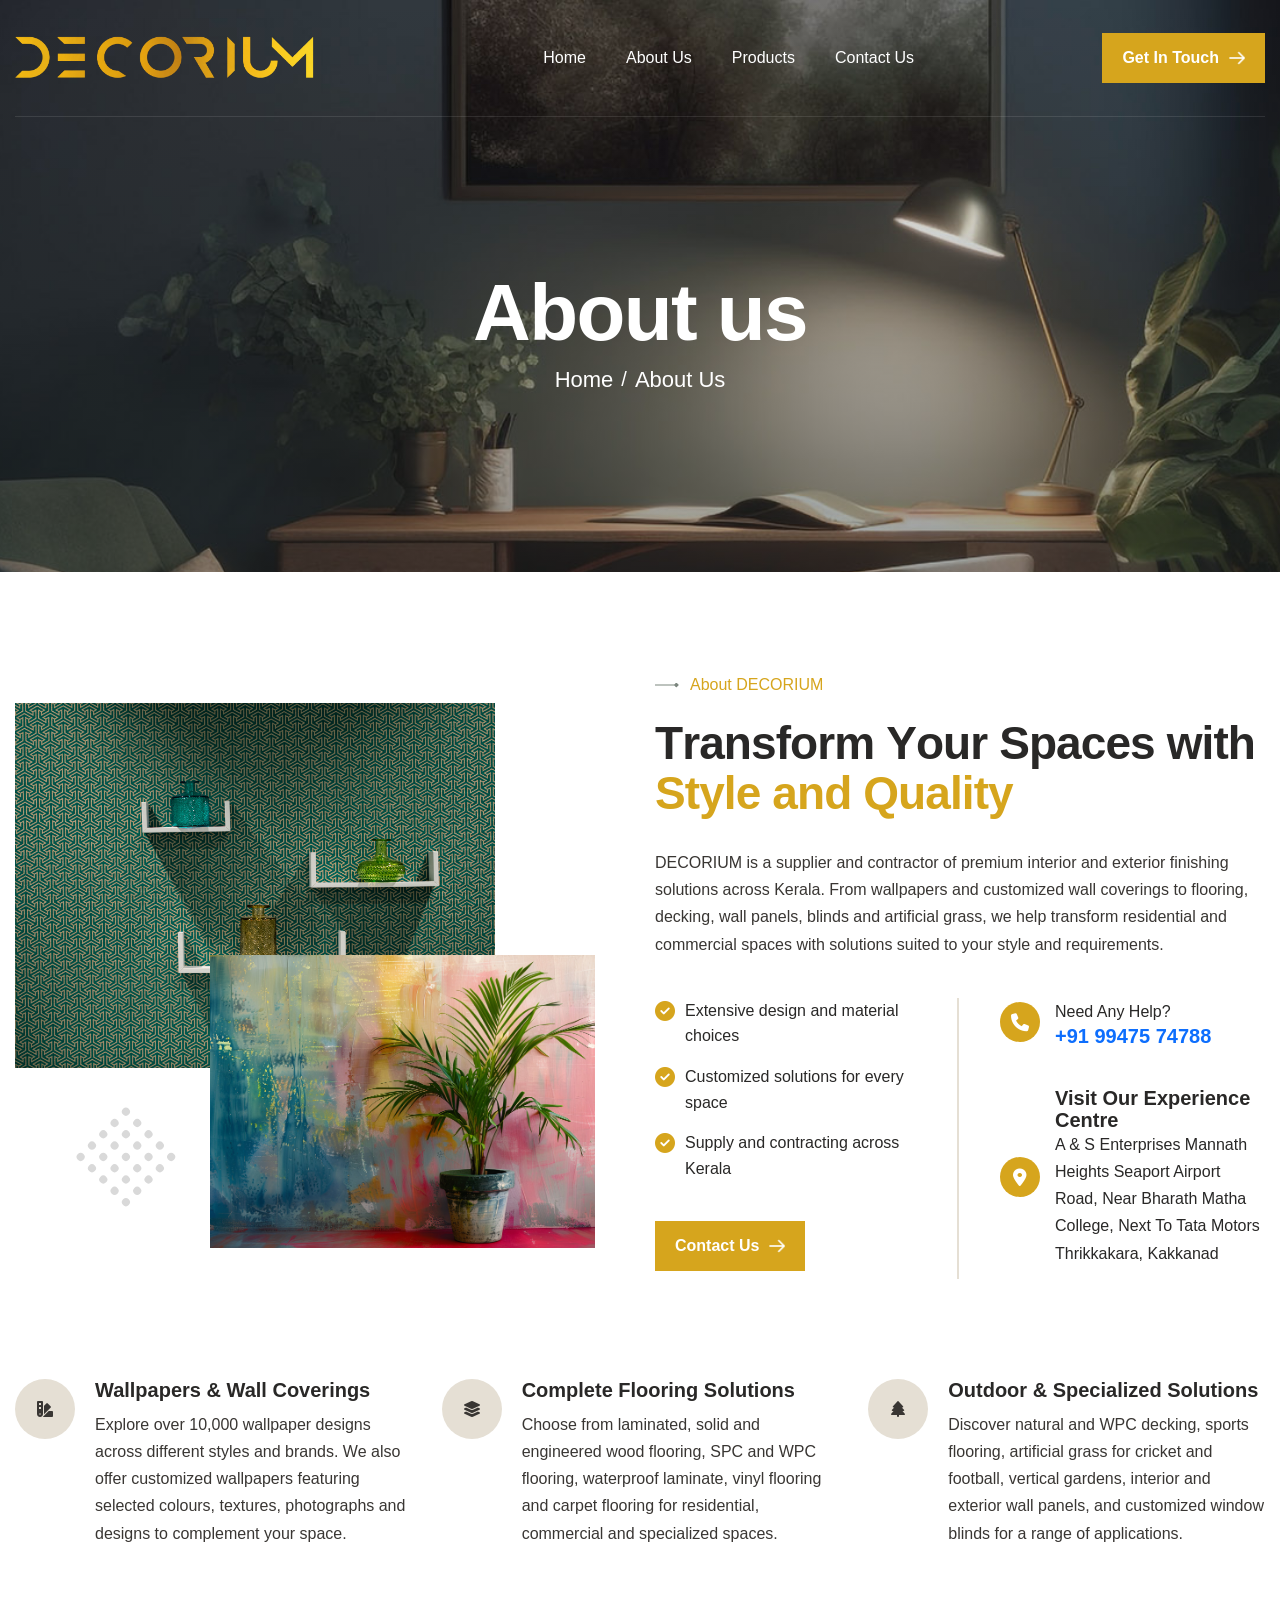
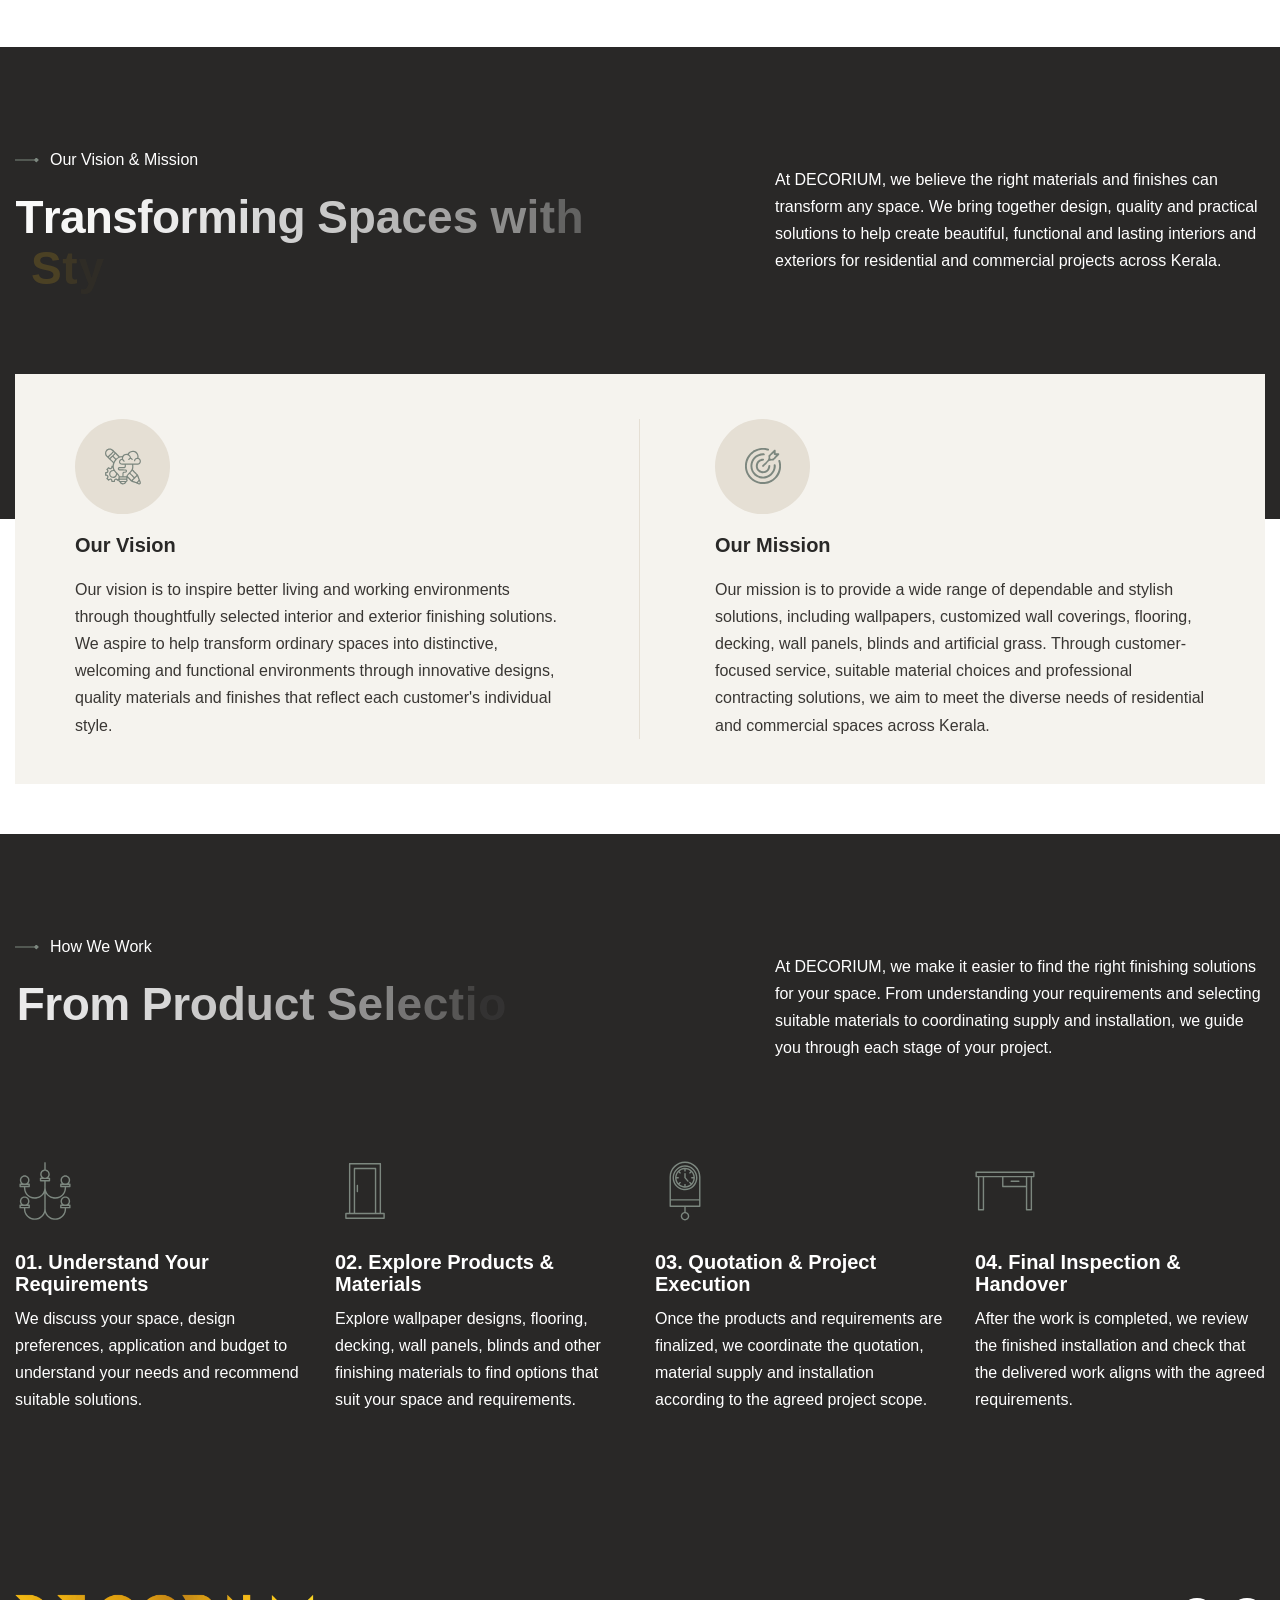
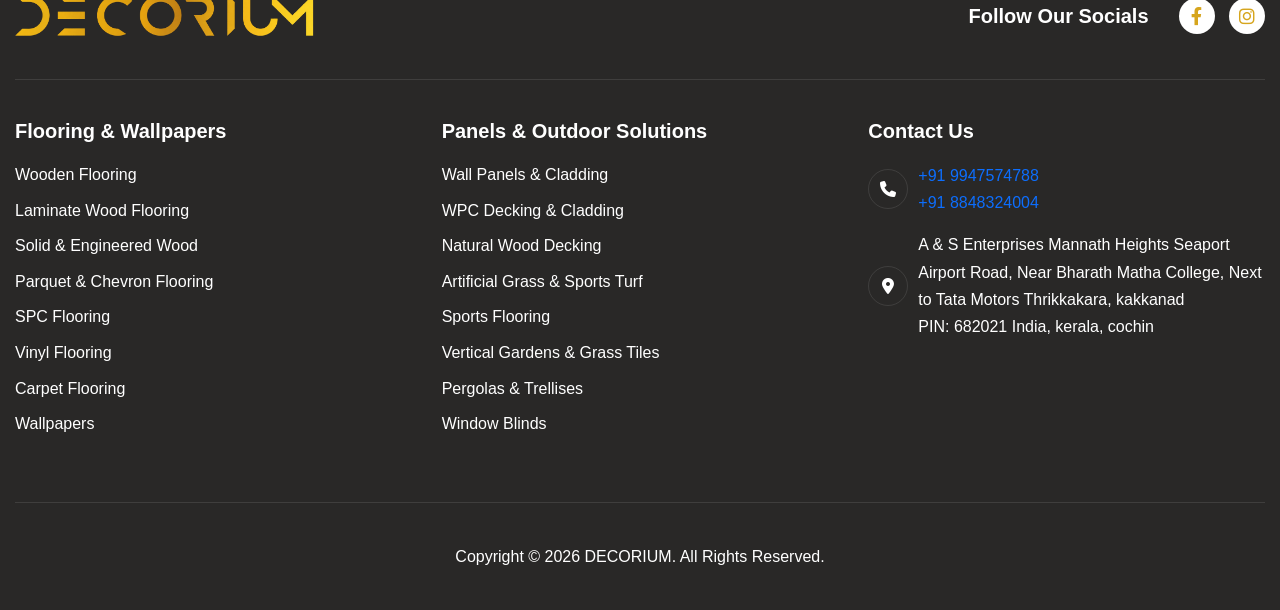
==== about.html @ 2aecc49e "first commit" ====
<!DOCTYPE html>
<html lang="zxx">
<head>
	<!-- Meta -->
	<meta charset="utf-8">
	<meta http-equiv="X-UA-Compatible" content="IE=edge">
	<meta name="viewport" content="width=device-width, initial-scale=1.0, maximum-scale=1">
	<meta name="description" content="">
	<meta name="keywords" content="">
	<meta name="author" content="Awaiken">
	<!-- Page Title -->
    <title>DECORIUM | Flooring & Wall Covering Solutions</title>
	<!-- Favicon Icon -->
	<link rel="shortcut icon" type="image/x-icon" href="images/favicon.ico">
	<!-- Google Fonts Css-->
	<link rel="preconnect" href="https://fonts.googleapis.com">
    <link rel="preconnect" href="https://fonts.gstatic.com" crossorigin>
    <link href="../../fonts.googleapis.com/css2@family=Hanken+Grotesk%253Aital,wght@0,100..900%3B1,100..900&amp;display=swap.css" rel="stylesheet">
	<!-- Bootstrap Css -->
	<link href="css/bootstrap.min.css" rel="stylesheet" media="screen">
	<!-- SlickNav Css -->
	<link href="css/slicknav.min.css" rel="stylesheet">
	<!-- Swiper Css -->
	<link rel="stylesheet" href="css/swiper-bundle.min.css">
	<!-- Font Awesome Icon Css-->
	<link href="css/all.min.css" rel="stylesheet" media="screen">
	<!-- Animated Css -->
	<link href="css/animate.css" rel="stylesheet">
    <!-- Magnific Popup Core Css File -->
	<link rel="stylesheet" href="css/magnific-popup.css">
	<!-- Mouse Cursor Css File -->
	<link rel="stylesheet" href="css/mousecursor.css">
	<!-- Main Custom Css -->
	<link href="css/custom.css" rel="stylesheet" media="screen">
</head>
<body>

    <!-- Preloader Start -->
	<div class="preloader">
		<div class="loading-container">
			<div class="loading"></div>
			<div id="loading-icon"><img src="images/logo-main.webp" style="max-width: 70px;"></div>
		</div>
	</div>
	<!-- Preloader End -->

    <!-- Header Start -->
	<header class="main-header">
		<div class="header-sticky">
			<nav class="container">
				<div class="navbar navbar-expand-lg">
					<!-- Logo Start -->
					<a class="navbar-brand" href="index.html">
						<img src="images/logo-main.webp" alt="Logo" class="logo-main">
					</a>
					<!-- Logo End -->

					<!-- Main Menu Start -->
					<div class="collapse navbar-collapse main-menu">
                        <div class="nav-menu-wrapper">
                            <ul class="navbar-nav mr-auto" id="menu">
                                <li class="nav-item"><a class="nav-link" href="index.html">Home</a></li>                                
                                <li class="nav-item"><a class="nav-link" href="about.html">About Us</a></li>
                                <li class="nav-item"><a class="nav-link" href="products.html">Products</a></li>
                                <li class="nav-item"><a class="nav-link" href="contact.html">Contact Us</a></li>                             
                            </ul>
                        </div>
                        <!-- Header Btn Start -->
                        <div class="header-btn d-inline-flex">
                            <a href="contact.html" class="btn-default">get in touch</a>
                        </div>
                        <!-- Header Btn End -->
					</div>
					<!-- Main Menu End -->
					<div class="navbar-toggle"></div>
				</div>
			</nav>
			<div class="responsive-menu"></div>
		</div>
	</header>
	<!-- Header End -->

    <!-- Page Header Start -->
	<div class="page-header parallaxie">
		<div class="container">
			<div class="row">
				<div class="col-lg-12">
					<!-- Page Header Box Start -->
					<div class="page-header-box">
						<h1 class="text-anime-style-2" data-cursor="-opaque">About us</h1>
						<nav class="wow fadeInUp">
							<ol class="breadcrumb">
								<li class="breadcrumb-item"><a href="index.html">home</a></li>
								<li class="breadcrumb-item active" aria-current="page">about us</li>
							</ol>
						</nav>
					</div>
					<!-- Page Header Box End -->
				</div>
			</div>
		</div>
	</div>
	<!-- Page Header End -->
 
    <!-- About Us Section Start -->
    <div class="about-us page-about-us">
        <div class="container">
            <div class="row align-items-center">

                <div class="col-lg-6">
                    <!-- About Us Images Start -->
                    <div class="about-us-images">

                        <!-- About Image 1 Start -->
                        <div class="about-img-1">
                            <figure class="image-anime reveal">
                                <img src="images/about/2187.jpg"
                                    alt="DECORIUM interior design and wall covering solutions">
                            </figure>
                        </div>
                        <!-- About Image 1 End -->

                        <!-- About Image 2 Start -->
                        <div class="about-img-2">
                            <figure class="image-anime reveal">
                                <img src="images/about/2151486477.jpg"
                                    alt="DECORIUM flooring and interior finishing solutions">
                            </figure>
                        </div>
                        <!-- About Image 2 End -->

                    </div>
                    <!-- About Us Images End -->
                </div>

                <div class="col-lg-6">
                    <!-- About Us Content Start -->
                    <div class="about-us-content">

                        <!-- Section Title Start -->
                        <div class="section-title">
                            <h3 class="wow fadeInUp">About DECORIUM</h3>

                            <h2 class="text-anime-style-2"
                                data-cursor="-opaque">
                                Transform Your Spaces with
                                <span>Style and Quality</span>
                            </h2>

                            <p class="wow fadeInUp" data-wow-delay="0.2s">
                                DECORIUM is a supplier and contractor of premium
                                interior and exterior finishing solutions across
                                Kerala. From wallpapers and customized wall
                                coverings to flooring, decking, wall panels,
                                blinds and artificial grass, we help transform
                                residential and commercial spaces with solutions
                                suited to your style and requirements.
                            </p>
                        </div>
                        <!-- Section Title End -->

                        <!-- About Us Content Body Start -->
                        <div class="about-us-content-body">

                            <!-- About Content Info Start -->
                            <div class="about-us-content-info">

                                <!-- About Us Content List Start -->
                                <div class="about-us-content-list wow fadeInUp"
                                    data-wow-delay="0.4s">
                                    <ul>
                                        <li>Extensive design and material choices</li>
                                        <li>Customized solutions for every space</li>
                                        <li>Supply and contracting across Kerala</li>
                                    </ul>
                                </div>
                                <!-- About Us Content List End -->

                                <!-- About Us Content Button Start -->
                                <div class="about-us-content-btn wow fadeInUp"
                                    data-wow-delay="0.6s">
                                    <a href="contact.html" class="btn-default">
                                        Contact Us
                                    </a>
                                </div>
                                <!-- About Us Content Button End -->

                            </div>
                            <!-- About Content Info End -->

                            <!-- About Us Contact List Start -->
                            <div class="about-us-contact-list">

                                <!-- Phone Contact Item Start -->
                                <div class="about-contact-item wow fadeInUp"
                                    data-wow-delay="0.4s">
                                    <div class="icon-box">
                                        <i class="fa-solid fa-phone"
                                        aria-hidden="true"></i>
                                    </div>

                                    <div class="about-contact-content">
                                        <p>Need any help?</p>
                                        <h3>
                                            <a href="tel:+919947574788">
                                                +91 99475 74788
                                            </a>
                                        </h3>
                                    </div>
                                </div>
                                <!-- Phone Contact Item End -->

                                <!-- Location Contact Item Start -->
                                <div class="about-contact-item wow fadeInUp"
                                    data-wow-delay="0.6s">
                                    <div class="icon-box">
                                        <i class="fa-solid fa-location-dot"
                                        aria-hidden="true"></i>
                                    </div>

                                    <div class="about-contact-content">
                                        <h3>Visit Our Experience Centre</h3>
                                        <p>
                                            A & S Enterprises
                                            Mannath Heights Seaport Airport Road,
                                            Near Bharath Matha College,
                                            Next to Tata Motors Thrikkakara,
                                            kakkanad
                                        </p>
                                    </div>
                                </div>
                                <!-- Location Contact Item End -->

                            </div>
                            <!-- About Us Contact List End -->

                        </div>
                        <!-- About Us Content Body End -->

                    </div>
                    <!-- About Us Content End -->
                </div>

                <div class="col-lg-12">
                    <!-- About Facility List Start -->
                    <div class="about-facility-list">

                        <!-- Wallpapers Facility Item Start -->
                        <div class="about-facility-item wow fadeInUp">
                            <div class="icon-box">
                                <i class="fa-solid fa-swatchbook"
                                aria-hidden="true"></i>
                            </div>

                            <div class="about-facility-content">
                                <h3>Wallpapers &amp; Wall Coverings</h3>
                                <p>
                                    Explore over 10,000 wallpaper designs across
                                    different styles and brands. We also offer
                                    customized wallpapers featuring selected
                                    colours, textures, photographs and designs
                                    to complement your space.
                                </p>
                            </div>
                        </div>
                        <!-- Wallpapers Facility Item End -->

                        <!-- Flooring Facility Item Start -->
                        <div class="about-facility-item wow fadeInUp"
                            data-wow-delay="0.2s">
                            <div class="icon-box">
                                <i class="fa-solid fa-layer-group"
                                aria-hidden="true"></i>
                            </div>

                            <div class="about-facility-content">
                                <h3>Complete Flooring Solutions</h3>
                                <p>
                                    Choose from laminated, solid and engineered
                                    wood flooring, SPC and WPC flooring,
                                    waterproof laminate, vinyl flooring and
                                    carpet flooring for residential, commercial
                                    and specialized spaces.
                                </p>
                            </div>
                        </div>
                        <!-- Flooring Facility Item End -->

                        <!-- Outdoor & Specialized Facility Item Start -->
                        <div class="about-facility-item wow fadeInUp"
                            data-wow-delay="0.4s">
                            <div class="icon-box">
                                <i class="fa-solid fa-tree"
                                aria-hidden="true"></i>
                            </div>

                            <div class="about-facility-content">
                                <h3>Outdoor &amp; Specialized Solutions</h3>
                                <p>
                                    Discover natural and WPC decking, sports
                                    flooring, artificial grass for cricket and
                                    football, vertical gardens, interior and
                                    exterior wall panels, and customized window
                                    blinds for a range of applications.
                                </p>
                            </div>
                        </div>
                        <!-- Outdoor & Specialized Facility Item End -->

                    </div>
                    <!-- About Facility List End -->
                </div>

            </div>
        </div>
    </div>
    <!-- About Us Section End -->

    <!-- Vision Mission Start -->
    <div class="vision-mission">
        <div class="container">

            <div class="row section-row align-items-center">
                <div class="col-lg-6">
                    <!-- Section Title Start -->
                    <div class="section-title dark-section">
                        <h3 class="wow fadeInUp">Our Vision &amp; Mission</h3>
                        <h2 class="text-anime-style-2" data-cursor="-opaque">
                            Transforming Spaces with
                            <span>Style and Quality</span>
                        </h2>
                    </div>
                    <!-- Section Title End -->
                </div>

                <div class="col-lg-6">
                    <!-- Section Title Content Start -->
                    <div class="section-title-content dark-section">
                        <p class="wow fadeInUp" data-wow-delay="0.2s">
                            At DECORIUM, we believe the right materials and
                            finishes can transform any space. We bring together
                            design, quality and practical solutions to help
                            create beautiful, functional and lasting interiors
                            and exteriors for residential and commercial projects
                            across Kerala.
                        </p>
                    </div>
                    <!-- Section Title Content End -->
                </div>
            </div>

            <div class="row">
                <div class="col-lg-12">
                    <!-- Vision Mission Box Start -->
                    <div class="vision-mission-box">

                        <!-- Vision Mission Item Start -->
                        <div class="vision-mission-item wow fadeInUp">
                            <div class="icon-box">
                                <img src="images/icon-our-vision.svg"
                                    alt="Our vision">
                            </div>

                            <div class="vision-mission-content">
                                <h3>Our Vision</h3>
                                <p>
                                    Our vision is to inspire better living and
                                    working environments through thoughtfully
                                    selected interior and exterior finishing
                                    solutions. We aspire to help transform
                                    ordinary spaces into distinctive, welcoming
                                    and functional environments through
                                    innovative designs, quality materials and
                                    finishes that reflect each customer's
                                    individual style.
                                </p>
                            </div>
                        </div>
                        <!-- Vision Mission Item End -->

                        <!-- Vision Mission Item Start -->
                        <div class="vision-mission-item wow fadeInUp"
                            data-wow-delay="0.2s">
                            <div class="icon-box">
                                <img src="images/icon-our-mission.svg"
                                    alt="Our mission">
                            </div>

                            <div class="vision-mission-content">
                                <h3>Our Mission</h3>
                                <p>
                                    Our mission is to provide a wide range of
                                    dependable and stylish solutions, including
                                    wallpapers, customized wall coverings,
                                    flooring, decking, wall panels, blinds and
                                    artificial grass. Through customer-focused
                                    service, suitable material choices and
                                    professional contracting solutions, we aim
                                    to meet the diverse needs of residential
                                    and commercial spaces across Kerala.
                                </p>
                            </div>
                        </div>
                        <!-- Vision Mission Item End -->

                    </div>
                    <!-- Vision Mission Box End -->
                </div>
            </div>

        </div>
    </div>
    <!-- Vision Mission End -->

    
    <!-- How We Work Start -->
    <div class="how-we-work">
        <div class="container">

            <div class="row section-row align-items-center">
                <div class="col-lg-6">
                    <!-- Section Title Start -->
                    <div class="section-title dark-section">
                        <h3 class="wow fadeInUp">How We Work</h3>
                        <h2 class="text-anime-style-2" data-cursor="-opaque">
                            From Product Selection to
                            <span>Project Completion</span>
                        </h2>
                    </div>
                    <!-- Section Title End -->
                </div>

                <div class="col-lg-6">
                    <!-- Section Title Content Start -->
                    <div class="section-title-content dark-section">
                        <p class="wow fadeInUp" data-wow-delay="0.2s">
                            At DECORIUM, we make it easier to find the right
                            finishing solutions for your space. From understanding
                            your requirements and selecting suitable materials
                            to coordinating supply and installation, we guide you
                            through each stage of your project.
                        </p>
                    </div>
                    <!-- Section Title Content End -->
                </div>
            </div>

            <div class="row">
                <div class="col-lg-12">

                    <!-- How We Work List Start -->
                    <div class="how-we-work-list">

                        <!-- How We Item Start -->
                        <div class="how-we-work-item wow fadeInUp">
                            <div class="icon-box">
                                <img src="images/icon-how-we-work-1.svg"
                                    alt="Customer consultation">
                            </div>

                            <div class="how-we-work-content">
                                <h3>01. Understand Your Requirements</h3>
                                <p>
                                    We discuss your space, design preferences,
                                    application and budget to understand your
                                    needs and recommend suitable solutions.
                                </p>
                            </div>
                        </div>
                        <!-- How We Item End -->

                        <!-- How We Item Start -->
                        <div class="how-we-work-item wow fadeInUp"
                            data-wow-delay="0.2s">
                            <div class="icon-box">
                                <img src="images/icon-how-we-work-2.svg"
                                    alt="Product and material selection">
                            </div>

                            <div class="how-we-work-content">
                                <h3>02. Explore Products &amp; Materials</h3>
                                <p>
                                    Explore wallpaper designs, flooring,
                                    decking, wall panels, blinds and other
                                    finishing materials to find options that
                                    suit your space and requirements.
                                </p>
                            </div>
                        </div>
                        <!-- How We Item End -->

                        <!-- How We Item Start -->
                        <div class="how-we-work-item wow fadeInUp"
                            data-wow-delay="0.4s">
                            <div class="icon-box">
                                <img src="images/icon-how-we-work-3.svg"
                                    alt="Project planning and execution">
                            </div>

                            <div class="how-we-work-content">
                                <h3>03. Quotation &amp; Project Execution</h3>
                                <p>
                                    Once the products and requirements are
                                    finalized, we coordinate the quotation,
                                    material supply and installation according
                                    to the agreed project scope.
                                </p>
                            </div>
                        </div>
                        <!-- How We Item End -->

                        <!-- How We Item Start -->
                        <div class="how-we-work-item wow fadeInUp"
                            data-wow-delay="0.6s">
                            <div class="icon-box">
                                <img src="images/icon-how-we-work-4.svg"
                                    alt="Final project inspection">
                            </div>

                            <div class="how-we-work-content">
                                <h3>04. Final Inspection &amp; Handover</h3>
                                <p>
                                    After the work is completed, we review the
                                    finished installation and check that the
                                    delivered work aligns with the agreed
                                    requirements.
                                </p>
                            </div>
                        </div>
                        <!-- How We Item End -->

                    </div>
                    <!-- How We Work List End -->

                </div>
            </div>
        </div>
    </div>
    <!-- How We Work End -->

    <!-- Footer Start -->
    <footer class="main-footer">
        <div class="container">
            <div class="row">

                <div class="col-lg-12">
                    <!-- Footer Header Start -->
                    <div class="footer-header">
                        <div class="row align-items-center">

                            <div class="col-md-6">
                                <!-- Footer Logo Start -->
                                <div class="footer-logo">
                                    <img src="images/logo-main.webp"
                                        alt="DECORIUM - Color Your Life" class="logo-main">
                                </div>
                                <!-- Footer Logo End -->
                            </div>

                            <div class="col-md-6">
                                <!-- Footer Social Link Start -->
                                <div class="footer-social-links">
                                    <div class="footer-social-link-title">
                                        <h3>Follow Our Socials</h3>
                                    </div>

                                    <ul>
                                        <li>
                                            <a href="#"
                                            aria-label="Facebook">
                                                <i class="fa-brands fa-facebook-f"></i>
                                            </a>
                                        </li>
                                        <li>
                                            <a href="#"
                                            aria-label="Instagram">
                                                <i class="fa-brands fa-instagram"></i>
                                            </a>
                                        </li>
                                    </ul>
                                </div>
                                <!-- Footer Social Link End -->
                            </div>

                        </div>
                    </div>
                    <!-- Footer Header End -->
                </div>

                <!-- Footer Product Categories Start -->
                <div class="col-lg-4 col-md-6">
                    <div class="footer-links">
                        <h3>Flooring &amp; Wallpapers</h3>

                        <ul>
                            <li>
                                <a href="products.html">
                                    Wooden Flooring
                                </a>
                            </li>
                            <li>
                                <a href="products.html">
                                    Laminate Wood Flooring
                                </a>
                            </li>
                            <li>
                                <a href="products.html">
                                    Solid &amp; Engineered Wood
                                </a>
                            </li>
                            <li>
                                <a href="products.html">
                                    Parquet &amp; Chevron Flooring
                                </a>
                            </li>
                            <li>
                                <a href="products.html">
                                    SPC Flooring
                                </a>
                            </li>
                            <li>
                                <a href="products.html">
                                    Vinyl Flooring
                                </a>
                            </li>
                            <li>
                                <a href="products.html">
                                    Carpet Flooring
                                </a>
                            </li>
                            <li>
                                <a href="products.html">
                                    Wallpapers
                                </a>
                            </li>
                        </ul>
                    </div>
                </div>
                <!-- Footer Product Categories End -->

                <!-- Footer Outdoor Products Start -->
                <div class="col-lg-4 col-md-6">
                    <div class="footer-links">
                        <h3>Panels &amp; Outdoor Solutions</h3>

                        <ul>
                            <li>
                                <a href="products.html">
                                    Wall Panels &amp; Cladding
                                </a>
                            </li>
                            <li>
                                <a href="products.html">
                                    WPC Decking &amp; Cladding
                                </a>
                            </li>
                            <li>
                                <a href="products.html">
                                    Natural Wood Decking
                                </a>
                            </li>
                            <li>
                                <a href="products.html">
                                    Artificial Grass &amp; Sports Turf
                                </a>
                            </li>
                            <li>
                                <a href="products.html">
                                    Sports Flooring
                                </a>
                            </li>
                            <li>
                                <a href="products.html">
                                    Vertical Gardens &amp; Grass Tiles
                                </a>
                            </li>
                            <li>
                                <a href="products.html">
                                    Pergolas &amp; Trellises
                                </a>
                            </li>
                            <li>
                                <a href="products.html">
                                    Window Blinds
                                </a>
                            </li>
                        </ul>
                    </div>
                </div>
                <!-- Footer Outdoor Products End -->

                <!-- Footer Contact Box Start -->
                <div class="col-lg-4 col-md-6">
                    <div class="footer-contact-box footer-links">
                        <h3>Contact Us</h3>

                        <!-- Footer Contact Item Start -->
                        <div class="footer-contact-item">
                            <div class="icon-box">
                                <i class="fa-solid fa-phone"
                                aria-hidden="true"></i>
                            </div>

                            <div class="footer-contact-content">
                                <p>
                                    <a href="tel:+919947574788">
                                        +91 9947574788
                                    </a><br>
                                    <a href="tel:+918848324004">
                                        +91 8848324004
                                    </a>
                                </p>
                            </div>
                        </div>
                        <!-- Footer Contact Item End -->

                        <!-- Footer Contact Item Start -->
                        <div class="footer-contact-item">
                            <div class="icon-box">
                                <i class="fa-solid fa-location-dot"
                                aria-hidden="true"></i>
                            </div>

                            <div class="footer-contact-content">
                                <p>
                                    A & S Enterprises
                                    Mannath Heights Seaport Airport Road,
                                    Near Bharath Matha College,
                                    Next to Tata Motors Thrikkakara,
                                    kakkanad <br> PIN: 682021
                                    India, kerala, cochin
                                </p>
                            </div>
                        </div>
                        <!-- Footer Contact Item End -->

                        <!-- Footer Contact Item Start -->
                        <!-- <div class="footer-contact-item">
                            <div class="icon-box">
                                <i class="fa-solid fa-map"
                                aria-hidden="true"></i>
                            </div>

                            <div class="footer-contact-content">
                                <p>Supplier &amp; Contractor Across Kerala</p>
                            </div>
                        </div> -->
                        <!-- Footer Contact Item End -->

                    </div>
                </div>
                <!-- Footer Contact Box End -->

            </div>

            <!-- Footer Copyright Section Start -->
            <div class="footer-copyright">
                <div class="row">
                    <div class="col-md-12">
                        <div class="footer-copyright-text">
                            <p>
                                Copyright &copy; 2026 DECORIUM.
                                All Rights Reserved.
                            </p>
                        </div>
                    </div>
                </div>
            </div>
            <!-- Footer Copyright Section End -->

        </div>
    </footer>
    <!-- Footer End -->

    <!-- Jquery Library File -->
    <script src="js/jquery-3.7.1.min.js"></script>
    <!-- Bootstrap js file -->
    <script src="js/bootstrap.min.js"></script>
    <!-- Validator js file -->
    <script src="js/validator.min.js"></script>
    <!-- SlickNav js file -->
    <script src="js/jquery.slicknav.js"></script>
    <!-- Swiper js file -->
    <script src="js/swiper-bundle.min.js"></script>
    <!-- Counter js file -->
    <script src="js/jquery.waypoints.min.js"></script>
    <script src="js/jquery.counterup.min.js"></script>
    <!-- Isotop js file -->
	<script src="js/isotope.min.js"></script>
    <!-- Magnific js file -->
    <script src="js/jquery.magnific-popup.min.js"></script>
    <!-- SmoothScroll -->
    <script src="js/SmoothScroll.js"></script>
    <!-- Parallax js -->
    <script src="js/parallaxie.js"></script>
    <!-- MagicCursor js file -->
    <script src="js/gsap.min.js"></script>
    <script src="js/magiccursor.js"></script>
    <!-- Text Effect js file -->
    <script src="js/SplitText.js"></script>
    <script src="js/ScrollTrigger.min.js"></script>
    <!-- YTPlayer js File -->
    <script src="js/jquery.mb.YTPlayer.min.js"></script>
    <!-- Wow js file -->
    <script src="js/wow.min.js"></script>
    <!-- Main Custom js file -->
    <script src="js/function.js"></script>
	<script src="../../demo.awaikenthemes.com/assets/js/theme-panel-dynamic.js"></script>
</body>
</html>
---- css/mousecursor.css ----
/*! normalize.css v7.0.0 | MIT License | github.com/necolas/normalize.css */
.cb-cursor {
	position: fixed;
	top: 0;
	left: 0;
	z-index: 150;
	contain: layout style size;
	pointer-events: none;
	will-change: transform;
	-webkit-transition: opacity 0.3s, color 0.4s;
	-o-transition: opacity 0.3s, color 0.4s;
	-moz-transition: opacity 0.3s, color 0.4s;
	transition: opacity 0.3s, color 0.4s;
}

.cb-cursor:before {
	content: "";
	position: absolute;
	top: -24px;
	left: -24px;
	display: block;
	width: 48px;
	height: 48px;
	-webkit-transform: scale(0);
	-moz-transform: scale(0);
	-ms-transform: scale(0);
	-o-transform: scale(0);
	transform: scale(0);
	-webkit-border-radius: 50%;
	-moz-border-radius: 50%;
	border-radius: 50%;
	-webkit-transition: opacity 0.1s, -webkit-transform 0.3s ease-in-out;
	transition: opacity 0.1s, -webkit-transform 0.3s ease-in-out;
	-o-transition: opacity 0.1s, -o-transform 0.3s ease-in-out;
	-moz-transition: transform 0.3s ease-in-out, opacity 0.1s, -moz-transform 0.3s ease-in-out;
	transition: transform 0.3s ease-in-out, opacity 0.1s;
	transition: transform 0.3s ease-in-out, opacity 0.1s, -webkit-transform 0.3s ease-in-out, -moz-transform 0.3s ease-in-out, -o-transform 0.3s ease-in-out;
}

.cb-cursor-text {
	position: absolute;
	top: -18px;
	left: -18px;
	width: 36px;
	height: 36px;
	display: -webkit-box;
	display: -webkit-flex;
	display: -moz-box;
	display: -ms-flexbox;
	display: flex;
	-webkit-box-align: center;
	-webkit-align-items: center;
	-moz-box-align: center;
	-ms-flex-align: center;
	align-items: center;
	-webkit-box-pack: center;
	-webkit-justify-content: center;
	-moz-box-pack: center;
	-ms-flex-pack: center;
	justify-content: center;
	-webkit-transform: scale(0) rotate(10deg);
	-moz-transform: scale(0) rotate(10deg);
	-ms-transform: scale(0) rotate(10deg);
	-o-transform: scale(0) rotate(10deg);
	transform: scale(0) rotate(10deg);
	opacity: 0;
	color: white;
	font-size: 16px;
	line-height: 20px;
	text-align: center;
	letter-spacing: -0.01em;
	-webkit-transition: opacity 0.4s, -webkit-transform 0.3s;
	transition: opacity 0.4s, -webkit-transform 0.3s;
	-o-transition: opacity 0.4s, -o-transform 0.3s;
	-moz-transition: opacity 0.4s, transform 0.3s, -moz-transform 0.3s;
	transition: opacity 0.4s, transform 0.3s;
	transition: opacity 0.4s, transform 0.3s, -webkit-transform 0.3s, -moz-transform 0.3s, -o-transform 0.3s;
}

@supports (mix-blend-mode: exclusion) {
	.cb-cursor.-exclusion, .cb-cursor.-opaque {
		mix-blend-mode: exclusion;
	}
}

@supports (mix-blend-mode: exclusion) {
	.cb-cursor.-exclusion:before, .cb-cursor.-opaque:before {
		background: white;
	}
}

.cb-cursor.-normal, .cb-cursor.-text {
	mix-blend-mode: normal;
}

.cb-cursor.-normal:before, .cb-cursor.-text:before {
	background: currentColor;
}

.cb-cursor.-inverse {
	color: white;
}

.cb-cursor.-visible:before {
	-webkit-transform: scale(0.2);
	-moz-transform: scale(0.2);
	-ms-transform: scale(0.2);
	-o-transform: scale(0.2);
	transform: scale(0.2);
}

.cb-cursor.-visible.-active:before {
	-webkit-transform: scale(0.23);
	-moz-transform: scale(0.23);
	-ms-transform: scale(0.23);
	-o-transform: scale(0.23);
	transform: scale(0.23);
	-webkit-transition-duration: 0.2s;
	-moz-transition-duration: 0.2s;
	-o-transition-duration: 0.2s;
	transition-duration: 0.2s;
}

.cb-cursor.-pointer:before {
	-webkit-transform: scale(0);
	-moz-transform: scale(0);
	-ms-transform: scale(0);
	-o-transform: scale(0);
	transform: scale(0);
}

.cb-cursor.-text:before {
	background: #000;
	opacity: 0.80;
	backdrop-filter: blur(10);
	-webkit-transform: scale(1.7);
	-moz-transform: scale(1.7);
	-ms-transform: scale(1.7);
	-o-transform: scale(1.7);
	transform: scale(1.7);
}

.cb-cursor.-text .cb-cursor-text {
	opacity: 1;
	-webkit-transform: scale(1);
	-moz-transform: scale(1);
	-ms-transform: scale(1);
	-o-transform: scale(1);
	transform: scale(1);
}

.cb-cursor.-text.-active:before {
	-webkit-transform: scale(1.6);
	-moz-transform: scale(1.6);
	-ms-transform: scale(1.6);
	-o-transform: scale(1.6);
	transform: scale(1.6);
	-webkit-transition-duration: 0.2s;
	-moz-transition-duration: 0.2s;
	-o-transition-duration: 0.2s;
	transition-duration: 0.2s;
}

.cb-cursor.-opaque:before {
	-webkit-transform: scale(1.32);
	-moz-transform: scale(1.32);
	-ms-transform: scale(1.32);
	-o-transform: scale(1.32);
	transform: scale(1.32);
}

.cb-cursor.-opaque.-active:before {
	-webkit-transform: scale(1.2);
	-moz-transform: scale(1.2);
	-ms-transform: scale(1.2);
	-o-transform: scale(1.2);
	transform: scale(1.2);
}

.cb-cursor.-lg:before {
	-webkit-transform: scale(2);
	-moz-transform: scale(2);
	-ms-transform: scale(2);
	-o-transform: scale(2);
	transform: scale(2);
}

.cb-cursor.-hidden:before {
	-webkit-transform: scale(0);
	-moz-transform: scale(0);
	-ms-transform: scale(0);
	-o-transform: scale(0);
	transform: scale(0);
}

.-color-red {
	color: red;
}

.-color-green {
	color: #51c67d;
}

.cb-demo {
	background: #fff;
}

.cb-demo-content {
	display: -webkit-box;
	display: -webkit-flex;
	display: -moz-box;
	display: -ms-flexbox;
	display: flex;
	-webkit-box-align: center;
	-webkit-align-items: center;
	-moz-box-align: center;
	-ms-flex-align: center;
	align-items: center;
	-webkit-box-pack: center;
	-webkit-justify-content: center;
	-moz-box-pack: center;
	-ms-flex-pack: center;
	justify-content: center;
	height: 100vh;
}

.cb-demo-container {
	padding: 0 20px;
}

@media (min-width: 1600px) {
	.cb-demo-container {
		padding: 0 120px;
	}
}

.cb-demo-row {
	display: -webkit-box;
	display: -webkit-flex;
	display: -moz-box;
	display: -ms-flexbox;
	display: flex;
	-webkit-box-pack: center;
	-webkit-justify-content: center;
	-moz-box-pack: center;
	-ms-flex-pack: center;
	justify-content: center;
	text-align: center;
	margin: 30px 0;
}

@media (min-width: 1600px) {
	.cb-demo-row {
		margin: 60px 0;
	}
}

.cb-demo-item {
	position: relative;
	-webkit-box-flex: 1;
	-webkit-flex: 1;
	-moz-box-flex: 1;
	-ms-flex: 1;
	flex: 1;
	padding: 50px 30px;
	margin: 0 20px;
	color: #000;
}

@media (min-width: 1600px) {
	.cb-demo-item {
		padding: 90px 30px;
		margin: 0 30px;
	}
}

.cb-demo-item-title {
	position: relative;
	margin: 0 0 25px 0;
	font-size: 30px;
	font-weight: bold;
}

.cb-demo-item-text {
	position: relative;
	max-width: 70%;
	margin: 0 auto;
	color: rgba(0, 0, 0, 0.5);
	font-size: 16px;
	font-weight: 300;
	line-height: 150%;
}

.cb-demo-item:before {
	content: "";
	display: block;
	position: absolute;
	top: 0;
	left: 0;
	right: 0;
	bottom: 0;
	-webkit-border-radius: 30px;
	-moz-border-radius: 30px;
	border-radius: 30px;
	background: #f8f8f8;
	-webkit-transition: -webkit-box-shadow 0.2s;
	transition: -webkit-box-shadow 0.2s;
	-o-transition: box-shadow 0.2s;
	-moz-transition: box-shadow 0.2s, -moz-box-shadow 0.2s;
	transition: box-shadow 0.2s;
	transition: box-shadow 0.2s, -webkit-box-shadow 0.2s, -moz-box-shadow 0.2s;
}
---- css/custom.css ----
/* ----------------------------------------------------------------------------------------
* Author        : Awaiken
* Template Name : Inspaire - Architecture and Interior Design HTML Template
* File          : CSS File
* Version       : 1.0
* ---------------------------------------------------------------------------------------- */
/* INDEX
----------------------------------------------------------------------------------------
01. Global Variables
02. General css
03. Header css
04. Hero css
05. About Us css
06. Why Choose Us css
07. Our Services css
08. Intro Video css
09. Latest Project css
10. How We Work css
11. Our Skills css
12. Our Testimonials css
13. Our Blog css
14. Footer css
15. About Us Page css
16. Services Page css
17. Service Single css
18. Blog Archive css
19. Blog Single css
20. Project Page css
21. Project Single css
22. Image Gallery css
23. FAQs Page css
24. Contact Us Page css
25. 404 Error Page css 
26. Responsive css
-------------------------------------------------------------------------------------- */

/************************************/
/*** 	 01. Global Variables	  ***/
/************************************/	


:root {
    /* DECORIUM Brand Colors */
    --primary-color: #292827;
    --secondery-color: #F5F3EE;
    --text-color: #393633;
    --accent-color: #D6A51D;

    /* Base Colors */
    --white-color: #FFFFFF;
    --divider-color: #E5DFD4;
    --dark-divider-color: #FFFFFF1A;
    --error-color: #E65757;

    /* Typography */
    --default-font: "Hanken Grotesk", sans-serif;
}



/************************************/
/*** 	   02. General css		  ***/
/************************************/

body{
	font-family: var(--default-font);
	font-size: 16px;
	font-weight: 400;
	line-height: 1.6em;
	background-color: var(--white-color);
	color: var(--text-color);
}

p{
	line-height: 1.7em;
	margin-bottom: 1.6em;
}

h1,
h2,
h3,
h4,
h5,
h6{
	margin :0;
	font-weight: 700;
	line-height: 1.1em;
	color: var(--primary-color);
}

figure{
	margin: 0;
}

img{
	max-width: 100%;
}

a{
	text-decoration: none;
}

a:hover{
	text-decoration: none;
	outline: 0;
}

a:focus{
	text-decoration: none;
	outline: 0;
}

html,
body{
	width: 100%;
	overflow-x: clip;
}

.container{
	max-width: 1300px;
}

.container,
.container-fluid,
.container-lg,
.container-md,
.container-sm,
.container-xl,
.container-xxl{
    padding-right: 15px;
    padding-left: 15px;
}

.image-anime{
	position: relative;
	overflow: hidden;
}

.image-anime:after{
	content: "";
	position: absolute;
    width: 200%;
    height: 0%;
    left: 50%;
    top: 50%;
    background-color: rgba(255,255,255,.3);
    transform: translate(-50%,-50%) rotate(-45deg);
    z-index: 1;
}

.image-anime:hover:after{
    height: 250%;
    transition: all 600ms linear;
    background-color: transparent;
}

.reveal{
	position: relative;
    display: -webkit-inline-box;
    display: -ms-inline-flexbox;
    display: inline-flex;
    visibility: hidden;
    overflow: hidden;
}

.reveal img{
    height: 100%;
    width: 100%;
    -o-object-fit: cover;
    object-fit: cover;
    -webkit-transform-origin: left;
    transform-origin: left;
}

.row{
    margin-right: -15px;
    margin-left: -15px;
}

.row > *{
	padding-right: 15px;
	padding-left: 15px;
}

.row.no-gutters{
    margin-right: 0px;
    margin-left: 0px;
}

.row.no-gutters > *{
    padding-right: 0px;
    padding-left: 0px;
}

.btn-default{
	position: relative;
    display: inline-block;
    background: var(--accent-color);
    color: var(--white-color);
    font-size: 16px;
    font-weight: 700;
    line-height: 1em;
    text-transform: capitalize;
    border: none;
    padding: 17px 46px 17px 20px;
    transition: all 0.5s ease-in-out;
    overflow: hidden;
    z-index: 0;
}

.btn-default:hover{
	background: transparent;
    color: var(--white-color);
}

.btn-default::before{
	content: '';
    position: absolute;
    top: 50%;
    right: 0;
    width: 16px;
    height: 16px;
    background-image: url(../images/arrow-white.svg);
    background-repeat: no-repeat;
    background-position: center center;
    background-size: cover;
    transform: translate(-20px, -50%);
    transition: all 0.4s ease-in-out;
}

.btn-default:hover::before{
	transform: translate(-18px, -50%);
}

.btn-default::after{
	content: '';
    display: block;
    position: absolute;
    top: 0;
    bottom: 0;
    left: -15%;
	right: 0;
    width: 0;
    height: 106%;
    background: var(--primary-color);
    transform: skew(45deg);
    transition: all 0.4s ease-in-out;
    z-index: -1;
}

.btn-default:hover:after{
	width: 100%;
    transform: skew(0deg);
    left: 0;
}

.btn-default.btn-highlighted{
	background-color: var(--white-color);
	color: var(--accent-color);
}

.btn-default.btn-highlighted:hover{
	color: var(--white-color);
}

.btn-default.btn-highlighted::before{
	background-image: url(../images/arrow-accent.svg);
}

.btn-default.btn-highlighted:hover::before{
    filter: brightness(0) invert(1);
}

.btn-default.btn-highlighted::after{
	background-color: var(--accent-color);
}

.cb-cursor:before{
	background: var(--accent-color);
}

.preloader{
	position: fixed;
	top: 0;
	left: 0;
	right: 0;
	bottom: 0;
	z-index: 1000;
	background-color: var(--accent-color);
	display: flex;
	align-items: center;
	justify-content: center;
}

.loading-container,
.loading{
	height: 100px;
	position: relative;
	width: 100px;
	border-radius: 100%;
}

.loading-container{
	margin: 40px auto;
}

.loading{
	border: 1px solid transparent;
	border-color: transparent var(--white-color) transparent var(--white-color);
	animation: rotate-loading 1.5s linear 0s infinite normal;
	transform-origin: 50% 50%;
}

.loading-container:hover .loading,
.loading-container .loading{
	transition: all 0.5s ease-in-out;
}

#loading-icon{
	position: absolute;
	top: 50%;
	left: 50%;
	max-width: 66px;
	transform: translate(-50%, -50%);
}

@keyframes rotate-loading{
	0%{
		transform: rotate(0deg);
	}

	100%{
		transform: rotate(360deg);
	}
}

.section-row{
	margin-bottom: 80px;
}

.section-row .section-title{
	margin-bottom: 0;
	margin-right: 30px;
}

.section-btn{
	text-align: end;
}

.section-title-content{
	margin-left: 120px;
}

.section-title-content p{
	margin: 0;
}

.section-title{
	margin-bottom: 40px;
}

.section-title h3{
	display: inline-block;
	position: relative;
	font-size: 16px;
    font-weight: 500;
	line-height: 1.6em;
    text-transform: capitalize;
    color: var(--accent-color);
	padding-left: 35px;
    margin-bottom: 20px;
}

.section-title h3::before{
	content: '';
    position: absolute;
    top: 50%;
    left: 0;
    transform: translateY(-50%);
    background: url('../images/icon-sub-heading.svg');
	background-repeat: no-repeat;
	background-position: left center;
	background-size: cover;
    width: 24px;
    height: 5px;
}

.section-title h1{
	font-size: 80px;
	font-weight: 700;
	letter-spacing: -0.02em;
	margin-bottom: 0;
	cursor: none;
}

.section-title h2{
	font-size: 46px;
	font-weight: 700;
	letter-spacing: -0.02em;
	margin-bottom: 0;
	cursor: none;
}

.section-title h1 span,
.section-title h2 span{
	color: var(--accent-color);
}

.section-title p{
	margin-top: 30px;
	margin-bottom: 0;
}


.section-title-content.dark-section p,
.section-title.dark-section p,
.section-title.dark-section h2,
.section-title.dark-section h3{
	color: var(--white-color);
}

.help-block.with-errors ul{
	margin: 0;
	text-align: left;
}

.help-block.with-errors ul li{
	color: var(--error-color);
	font-weight: 500;
	font-size: 14px;
}

/************************************/
/**** 	   03. Header css		 ****/
/************************************/

header.main-header{
	position: relative;
	z-index: 100;
}

header.main-header .header-sticky{
	position: relative;
	top: 0;
	z-index: 100;
}

header.main-header .header-sticky.hide{
	transform: translateY(-100%);
	transition: transform 0.3s ease-in-out;
	border-radius: 0;
}

header.main-header .header-sticky.active{
	position: fixed;
	top: 0;
	left: 0;
	right: 0;
	border-radius: 0;
    transform: translateY(0);
	background: var(--primary-color);
	border-bottom: 1px solid var(--dark-divider-color);
}

.navbar{
	padding: 30px 0;
	align-items: center;
	border-bottom: 1px solid var(--dark-divider-color);
}

header.main-header .header-sticky.active .navbar{
	border-bottom: none;
}

.navbar-brand{
	padding: 0;
	margin: 0;
}

.main-menu .nav-menu-wrapper{
	flex: 1;
	text-align: center;
	margin-left: 40px;
}

.main-menu .nav-menu-wrapper > ul{
	align-items: center;
	display: inline-flex;
}

.main-menu ul li{
	margin: 0 6px;
	position: relative;
}

.main-menu ul li a{
	font-family: var(--accent-font);
	font-size: 16px;
	font-weight: 400;
	padding: 15px 14px !important;
	color: var(--white-color);
	text-transform: capitalize;
	transition: all 0.3s ease-in-out;
}

.main-menu ul li.submenu > a:after{
	content: '\f107';
	font-family: 'FontAwesome';
	font-weight: 900;
	font-size: 14px;
	margin-left: 8px;
}

.main-menu ul li a:hover,
.main-menu ul li a:focus{
	color: var(--accent-color);
}

.main-menu ul ul{
	visibility: hidden;
	opacity: 0;
	transform: scaleY(0.8);
	transform-origin: top;
	padding: 0;
	margin: 0;
	list-style: none;
	width: 230px;
	border-radius: 20px;
	position: absolute;
	left: 0;
	top: 100%;
	background-color: var(--accent-color);
	transition: all 0.3s ease-in-out;
	text-align: left;
}

.main-menu ul li.submenu:first-child ul{
    width: 230px;
}

.main-menu ul ul ul{
	left: 100%;
	top: 0;
	text-align: left;
}
.main-menu ul li:hover > ul{
	visibility: visible;
	opacity: 1;
	transform: scaleY(1);
    padding: 5px 0;
}

.main-menu ul li.submenu ul li.submenu > a:after{
    content: '\f105';
    float: right;
}

.main-menu ul ul li{
	margin: 0;
	padding: 0;
}

.main-menu ul ul li a{
	color: var(--white-color);
	padding: 6px 20px !important;
	transition: all 0.3s ease-in-out;
}

.main-menu ul li:hover > ul{
	visibility: visible;
	opacity: 1;
	transform: scaleY(1);
    padding: 5px 0;
}

.main-menu ul ul li a:hover,
.main-menu ul ul li a:focus{
	color: var(--primary-color);
	background-color: transparent;
	padding: 6px 20px 6px 23px !important;
}

.responsive-menu,
.navbar-toggle{
	display: none;
}

.responsive-menu{
	top: 0;
	position: relative;
}

.slicknav_btn{
	background: var(--accent-color);
	padding: 0;
	display: flex;
	align-items: center;
	justify-content: center;
	width: 38px;
	height: 38px;
	margin: 0;
	border-radius: 0;
}

.slicknav_icon .slicknav_icon-bar{
	display: block;
	width: 100%;
	height: 3px;
	width: 22px;
	background-color: var(--white-color);
	border-radius: 6px;
	margin: 4px auto !important;
	transition: all 0.1s ease-in-out;
}

.slicknav_icon .slicknav_icon-bar:first-child{
	margin-top: 0 !important;
}

.slicknav_icon .slicknav_icon-bar:last-child{
	margin-bottom: 0 !important;
}

.navbar-toggle a.slicknav_btn.slicknav_open .slicknav_icon span.slicknav_icon-bar:nth-child(1){
    transform: rotate(-45deg) translate(-5px, 5px);
}

.navbar-toggle a.slicknav_btn.slicknav_open .slicknav_icon span.slicknav_icon-bar:nth-child(2){
    opacity: 0;
}

.navbar-toggle a.slicknav_btn.slicknav_open .slicknav_icon span.slicknav_icon-bar:nth-child(3){
    transform: rotate(45deg) translate(-5px, -5px);
}

.slicknav_menu{
	position: absolute;
    width: 100%;
	padding: 0;
	background: var(--accent-color);
}

.slicknav_menu ul{
	margin: 5px 0;
}

.slicknav_menu ul ul{
	margin: 0;
}

.slicknav_nav .slicknav_row,
.slicknav_nav li a{
	position: relative;
	font-family: var(--accent-font);
	font-size: 16px;
	font-weight: 400;
	text-transform: capitalize;
	padding: 10px 20px;
	color: var(--white-color);
	line-height: normal;
	margin: 0;
	border-radius: 0 !important;
	transition: all 0.3s ease-in-out;
}

.slicknav_nav a:hover,
.slicknav_nav a:focus,
.slicknav_nav .slicknav_row:hover{
	background-color: transparent;
	color: var(--primary-color);
}

.slicknav_menu ul ul li a{
    padding: 10px 20px 10px 30px;
}

.slicknav_arrow{
	font-size: 0 !important;
}

.slicknav_arrow:after{
	content: '\f107';
	font-family: 'FontAwesome';
	font-weight: 900;
	font-size: 12px;
	margin-left: 8px;
	color: var(--white-color);
	position: absolute;
	right: 15px;
    top: 15px;
	transition: all 0.3s ease-out;
}

.slicknav_open > a .slicknav_arrow:after{
    transform: rotate(-180deg);
	color: var(--primary-color);
}

/************************************/
/***        04. Hero css	      ***/
/************************************/

.hero{
	position: relative;
	background: url('../images/about/2150943525.jpg');
	background-repeat: no-repeat;
	background-position: center center;
	background-size: cover;
	padding: 280px 0 250px;
	min-height: 100vh;
	margin-top: -118px;
}

.hero::before{
	content: '';
	position: absolute;
	top: 0;
	left: 0;
	bottom: 0;
	right: 0;
	background: linear-gradient(180deg, rgba(25, 35, 36, 0) 0%, rgba(25, 35, 36, 0.4) 80.94%);
	height: 100%;
	width: 100%;
	z-index: 1;
}

.hero.hero-video .hero-bg-video{
	position: absolute;
	top: 0;
	right: 0;
	left: 0;
	bottom: 0;
	width: 100%;
	height: 100%;
}

.hero.hero-video .hero-bg-video video{
	width: 100%;
	height: 100%;
	object-fit: cover;
}

.hero.hero-slider-layout{
	background: none;
	padding: 0;
}

.hero.hero-slider-layout .hero-slide{
	position: relative;
    padding: 280px 0 250px;
	min-height: 100vh;
}

.hero.hero-slider-layout .hero-slide::before{
	content: '';
    display: block;
    position: absolute;
    top: 0;
    bottom: 0;
    left: 0;
    right: 0;
    background: linear-gradient(180deg, rgba(25, 35, 36, 0) 0%, rgba(25, 35, 36, 0.4) 80.94%);
    width: 100%;
    height: 100%;
    z-index: 1;
}

.hero.hero-slider-layout .hero-slide .hero-slider-image{
	position: absolute;
	top: 0;
	right: 0;
	left: 0;
	bottom: 0;
}

.hero.hero-slider-layout .hero-slide .hero-slider-image img{
	width: 100%;
	height: 100%;
	object-fit: cover;
}

.hero.hero-slider-layout .hero-pagination{
	position: absolute;
    bottom: 50px;
	text-align: left;
	padding-left: calc(((100vw - 1300px) / 2));
	z-index: 2;
}

.hero.hero-slider-layout .hero-pagination .swiper-pagination-bullet{
    width: 12px;
    height: 12px;
    background: var(--white-color);
    opacity: 1;
    transition: all 0.3s ease-in-out;
    margin: 0 5px;
}

.hero.hero-slider-layout .hero-pagination .swiper-pagination-bullet-active{
    background-color: var(--accent-color);
}

.hero-content{
	position: relative;
	z-index: 2;
}

.hero-content .section-title h3,
.hero-content .section-title h1{
	color: var(--white-color);
}

.hero-content .section-title p{
	font-size: 22px;
	color: var(--white-color);
	width: 100%;
	max-width: 600px;
}

.hero-content .section-title h3::before{
	filter: brightness(0) invert(1);
}

.hero-content .btn-default.btn-highlighted{
	margin-left: 30px;
}

/************************************/
/***       05. About Us css 	  ***/
/************************************/

.about-us{
	background-image: url('../images/section-bg-shape-1.svg');
	background-repeat: no-repeat;
	background-position: left center;
	background-size: contain;
	padding: 100px 0;
}

.about-us-images{
	position: relative;
	background-image: url(../images/about-us-bg-shape.svg);
	background-repeat: no-repeat;
	background-position: left 60px bottom 40px;
	background-size: auto;
	padding-right: 100px;
	padding-bottom: 180px;
	margin-right: 30px;
}

.about-img-1 figure,
.about-img-2 figure{
	display: block;
}

.about-img-1 img{
	width: 100%;
	object-fit: cover;
	aspect-ratio: 1 / 0.76;
}

.about-img-2{
	position: absolute;
	width: 100%;
	max-width: 385px;
	bottom: 0;
	right: 0;
}

.about-img-2 img{
	width: 100%;
	object-fit: cover;
	aspect-ratio: 1 / 0.76;
}

.experience-counter{
	position: absolute;
	top: 0;
	left: 0;
	height: 152px;
	width: 152px;
	display: flex;
	flex-wrap: wrap;
	align-content: center;
	justify-content: center;
	align-items: center;
	background-color: var(--accent-color);
	border: 6px solid var(--white-color);
	transform: translate(-50%, -6px);
	border-radius: 50%;
}

.experience-counter h3{
	font-size: 34px;
	color: var(--white-color);
	text-align: center;
	width: 100%;
	margin-bottom: 5px;
}

.experience-counter p{
	font-weight: 600;
	line-height: 1.4em;
	text-transform: capitalize;
	color: var(--white-color);
	text-align: center;
	margin-bottom: 0;
}

.feedback-counter{
	position: absolute;
	top: 0;
	right: 0;
	transform: rotate(-180deg) translate(20px, -20px);
    writing-mode: vertical-rl;
	display: flex;
	align-items: center;
}

.feedback-counter p{
	font-size: 16px;
	font-weight: 500;
	color: var(--white-color);
	height: 60px;
	width: 60px;
	display: flex;
	align-items: center;
	justify-content: center;
	background-color: var(--accent-color);
	border-radius: 50%;
	margin: 0 0 15px 0;
	transition: all 0.3s ease-in-out;
}

.feedback-counter:hover p{
	background-color: var(--primary-color);
}

.feedback-counter h3{
	font-size: 18px;
	font-weight: 500;
	text-transform: capitalize;
	width: calc(100% - 75px);
}

.about-us-content-body{
	position: relative;
	display: flex;
	flex-wrap: wrap;
	gap: 80px;
}

.about-us-content-body::before{
	content: '';
	position: absolute;
	right: 50%;
	top: 0;
	bottom: 0;
	transform: translateX(-50%);
	border: 1px solid var(--divider-color);
	width: 1px;
	height: 100%;
}

.about-us-content-info{
	width: calc(50% - 40px);
}

.about-us-content-list{
	margin-bottom: 40px;
}

.about-us-content-list ul{
	padding: 0;
	margin: 0;
	list-style: none;
}

.about-us-content-list ul li{
	position: relative;
	font-weight: 500;
	color: var(--primary-color);
	padding-left: 30px;
	margin-bottom: 15px;
}

.about-us-content-list ul li:last-child{
	margin-bottom: 0;
}

.about-us-content-list ul li::before{
	content: '\f058';
    position: absolute;
    font-family: 'FontAwesome';
    font-size: 20px;
    font-weight: 900;
    line-height: normal;
    color: var(--accent-color);
    display: inline-block;
    top: 2px;
    left: 0;
}

.about-us-contact-list{
	width: calc(50% - 40px);
}

.about-contact-item{
	display: flex;
	align-items: center;
	margin-bottom: 40px;
}

.about-contact-item:last-child{
	margin-bottom: 0;
}

.about-contact-item .icon-box{
	width: 40px;
	height: 40px;
	background-color: var(--accent-color);
	border-radius: 50%;
	display: flex;
	justify-content: center;
	align-items: center;
	margin-right: 15px;
	transition: all 0.3s ease-in-out;
}

.about-contact-item:hover .icon-box{
	background-color: var(--primary-color);
}

.about-contact-item .icon-box figure{
	display: block;
	border-radius: 50%;
	overflow: hidden;
}

.about-contact-item .icon-box img{
	max-width: 40px;
	border-radius: 50%;
}

.about-contact-item .icon-box i{
	font-size: 18px;
	color: var(--white-color);
}

.about-contact-content{
	width: calc(100% - 55px);
}

.about-contact-content h3{
	font-size: 20px;
	text-transform: capitalize;
}

.about-contact-content p{
	font-weight: 500;
	color: var(--primary-color);
	text-transform: capitalize;
	margin-bottom: 0;
}

/************************************/
/***     06. Why Choose Us css    ***/
/************************************/

.why-choose-us{
	padding: 100px 0;
	background-color: var(--secondery-color);
}

.why-choose-item{
	display: flex;
	border-bottom: 1px solid var(--divider-color);
	margin-bottom: 20px;
	padding-bottom: 20px;
}

.why-choose-item:last-child{
	border-bottom: none;
	margin-bottom: 0;
	padding-bottom: 0;
}

.why-choose-item .icon-box{
	position: relative;
	width: 60px;
	height: 60px;
	background-color: var(--divider-color);
	border-radius: 50%;
	display: flex;
	justify-content: center;
	align-items: center;
	margin-right: 20px;
	transition: all 0.4s ease-in-out;
}

.why-choose-item:hover .icon-box{
	background-color: transparent;
}

.why-choose-item .icon-box::before{
	content: '';
	position: absolute;
	top: 0;
	bottom: 0;
	left: 0;
	right: 0;
	background-color: var(--primary-color);
	border-radius: 50%;
	height: 100%;
	width: 100%;
	transform: scale(0);
	transition: all 0.3s ease-in-out;
}

.why-choose-item:hover .icon-box::before{
	transform: scale(1);
}

.why-choose-item .icon-box img{
	max-width: 24px;
	z-index: 1;
	transition: all 0.3s ease-in-out;
}

.why-choose-item:hover .icon-box img{
	filter: brightness(0) invert(1);
}

.why-choose-item-content{
	width: calc(100% - 80px);
}

.why-choose-item-content h3{
	font-size: 20px;
	text-transform: capitalize;
	margin-bottom: 10px;
}

.why-choose-item-content p{
	color: var(--primary-color);
	margin-bottom: 0;
}

.why-choose-images{
	display: flex;
	flex-wrap: wrap;
	gap: 20px;
	margin-left: 30px;
}

.why-choose-img-box-1,
.why-choose-img-box-2{
	display: flex;
	gap: 20px;
	width: 100%;
}

.why-choose-img-1 figure,
.why-choose-img-2 figure,
.why-choose-img-3 figure,
.why-choose-img-4 figure{
	display: block;
}

.why-choose-img-1{
	width: calc(57% - 10px);
}

.why-choose-img-1 img{
	width: 100%;
	aspect-ratio: 1 / 0.756;
	object-fit: cover;
}

.why-choose-img-2{
	width: calc(43% - 10px);
}

.why-choose-img-2 img{
	width: 100%;
	aspect-ratio: 1 / 1.01;
	object-fit: cover;
}

.why-choose-img-3{
	width: calc(67% - 10px);
}

.why-choose-img-3 img{
	width: 100%;
	aspect-ratio: 1 / 0.746;
	object-fit: cover;
}

.why-choose-img-4{
	width: calc(33% - 10px);
}

.why-choose-img-4 img{
	width: 100%;
	aspect-ratio: 1 / 1.55;
	object-fit: cover;
}

/************************************/
/***     07. Our Services css     ***/
/************************************/

.our-services{
	padding: 100px 0;
}

.service-item{
	position: relative;
	height: calc(100% - 30px);
	margin-bottom: 30px;
}

.service-image a{
	display: block;
	cursor: none;
}

.service-image a figure::before{
    content: '';
    position: absolute;
    top: 0;
    left: 0;
    bottom: 0;
    right: 0;
    background: linear-gradient(360deg, rgba(0, 0, 0, 0.6) 0%, rgba(0, 0, 0, 0) 105%);
    height: 100%;
    width: 100%;
    z-index: 1;
    transition: all 0.3s ease-in-out;
}

.service-image img{
	width: 100%;
	object-fit: cover;
	aspect-ratio: 1 / 1.36;
	transition: all 0.4s ease-in-out;
}

.service-item:hover .service-image img{
	transform: scale(1.1);
}

.service-btn{
	position: absolute;
	top: 40px;
	right: 40px;
	z-index: 1;
}

.service-btn a{
	background-color: var(--accent-color);
	height: 60px;
	width: 60px;
	border-radius: 50%;
	display: flex;
	justify-content: center;
	align-items: center;
	transition: all 0.4s ease-in-out;
}

.service-btn a:hover{
	background-color: var(--primary-color);
}

.service-btn a img{
	max-width: 20px;
	transform: rotate(-45deg);
	transition: all 0.4s ease-in-out;
}

.service-btn a:hover img{
	transform: rotate(0)
}

.service-content{
	position: absolute;
	bottom: 40px;
	left: 40px;
	right: 40px;
	z-index: 1;
}

.service-content h3{
	font-size: 20px;
	text-transform: capitalize;
	color: var(--white-color);
	margin-bottom: 10px;
}

.service-content h3 a{
	color: inherit;
}

.service-content p{
	color: var(--white-color);
	margin-bottom: 0;
}

.all-services-btn{
	text-align: center;
	margin-top: 20px;
}

/************************************/
/***      08. Intro Video css     ***/
/************************************/

.intro-video .container-fluid{
	padding: 0;
}

.intro-video-box{
	position: relative;
    overflow: hidden;
	z-index: 1;
}

.intro-video-image a{
	display: block;
	cursor: none;
}

.intro-video-image figure::before{
	content: '';
    position: absolute;
    top: 0;
    left: 0;
    bottom: 0;
    right: 0;
    background: linear-gradient(180deg, rgba(25, 35, 36, 0) 0%, rgba(25, 35, 36, 0.6) 80.94%);
    height: 100%;
    width: 100%;
    z-index: 1;
}

.intro-video-image img{
	width: 100%;
	aspect-ratio: 1 / 0.41;
	object-fit: cover;
}

.video-play-button{
	position: absolute;
	top: 50%;
	left: 50%;
	transform: translate(-50%, -50%);
	z-index: 2;
}

.video-play-button a{
	position: relative;
	font-size: 16px;
	font-weight: 600;
	text-transform: capitalize;
	color: var(--white-color);
	border: 1px solid var(--white-color);
	border-radius: 50%;
	width: 100px;
	height: 100px;
	margin: 0 auto;	
	display: flex;
	align-items: center;
	justify-content: center;
	cursor: none;
	transition: all 0.3s ease-in-out;
}

.video-play-button a:hover{
	border-color: var(--primary-color);
	color: var(--primary-color);
}

/************************************/
/***    09. Latest Project css    ***/
/************************************/

.our-project{
	padding: 100px 0 70px;
}

.our-Project-nav{
	text-align: center;
	margin-bottom: 60px;
}

.our-Project-nav ul{
	list-style: none;
	text-align: center;
	display: inline-flex;
	flex-wrap: wrap;
	align-items: center;
	justify-content: center;
	gap: 15px 30px;
	padding: 0;
	margin: 0;
}

.our-Project-nav ul li a{
	position: relative;
	display: inline-block;
	color: var(--primary-color);
	font-weight: 500;
	line-height: 1.2em;
	text-transform: capitalize;
	transition: all 0.3s ease-in-out;
}

.our-Project-nav ul li a:after,
.our-Project-nav ul li a:before{
	content: '';
    position: absolute;
    left: 0px;
    bottom: -8px;
    width: 100%;
    height: 2px;
    background-color: var(--accent-color);
    transform-origin: bottom right;
    transition: transform 0.4s ease-in-out;
    transform: scaleX(0);
}

.our-Project-nav ul li a:after{
	top: -8px;
	bottom: auto;
	left: 0px;
}

.our-Project-nav ul li a:hover:before,
.our-Project-nav ul li a.active-btn:before,
.our-Project-nav ul li a:hover:after,
.our-Project-nav ul li a.active-btn:after{
	transform-origin: bottom left;
    transform: scaleX(1);
}

.project-item{
	position: relative;
	height: calc(100% - 30px);
	margin-bottom: 30px;
}

.project-featured-image figure::before{
	content: '';
	position: absolute;
	top: 0;
	right: 0;
	bottom: 0;
	left: 0;
	width: 100%;
	height: 100%;
	background: linear-gradient(360deg, rgba(0, 0, 0, 0.6) 0%, rgba(0, 0, 0, 0) 111.33%);
	z-index: 0;
}

.project-btn{
	position: absolute;	
	top: 50%;
	left: 50%;
	opacity: 0;
	visibility: hidden;
	backdrop-filter: blur(20px);
	border-radius: 50%;
	transform: translate(-50%, -30%);	
	transition: all 0.3s ease-in-out;
	z-index: 1;
}

.project-item:hover .project-btn{
	opacity: 1;
	visibility: visible;
	transform: translate(-50%, -50%);	
}

.project-btn a{
	width: 100px;
	height: 100px;
	background: var(--dark-divider-color);
	border-radius: 50%;
	display: flex;
	align-items: center;
	justify-content: center;
	transition: all 0.4s ease-in-out;
}

.project-btn img{
	max-width: 24px;
	transform: rotate(-45deg);
	transition: all 0.4s ease-in-out;
}

.project-btn a:hover{
	background: var(--primary-color);
}

.project-btn a:hover img{
	transform: rotate(0deg);
}

.project-featured-image img{
	width: 100%;
    aspect-ratio: 1 / 0.79;
    object-fit: cover;
}

.project-content{
	position: absolute;
	left: 40px;
	bottom: 40px;
	right: 40px;
}

.project-content h3,
.project-content h2{
	color: var(--white-color);
	text-transform: capitalize;
	position: relative;
	z-index: 1;
}

.project-content h3{
	font-size: 16px;
	font-weight: 500;
	margin-bottom: 10px;
}

.project-content h2{
	font-size: 20px;
	font-weight: 700;
}

.project-content h2 a{
	color: inherit;
}

/************************************/
/***      10. How We Work css     ***/
/************************************/

.how-we-work{
	background: var(--primary-color);
	padding: 100px 0;
}

.how-we-work-list{
	display: flex;
	flex-wrap: wrap;
	gap: 30px;
}

.how-we-work-item{
	width: calc(25% - 22.5px);
}

.how-we-work-item .icon-box{
	margin-bottom: 30px;
}

.how-we-work-item .icon-box img{
	max-width: 60px;
}

.how-we-work-content h3{
	font-size: 20px;
	text-transform: capitalize;
	color: var(--white-color);
	margin-bottom: 10px;
}

.how-we-work-content p{
	color: var(--white-color);
	margin: 0;
}

.how-work-company-slider{
	border-top: 1px solid var(--dark-divider-color);
	margin-top: 60px;
	padding-top: 60px;
}

.how-work-company-slider .company-logo{
	text-align: center;
}

.how-work-company-slider .company-logo img{
	width: 100%;
	max-height: 40px;
}

/************************************/
/***      11. Our Skills css      ***/
/************************************/

.our-skill{
	padding: 100px 0;
	background: url('../images/section-bg-shape-2.svg');
	background-repeat: no-repeat;
	background-position: center center;
	background-size: contain;
}

.skills-progress-bar{
	margin-bottom: 40px;
}

.skills-progress-bar:last-child{
	margin-bottom: 0;
}

.skillbar .skill-data{
	display: flex;
	justify-content: space-between;
	margin-bottom: 10px;
}

.skill-data .skill-title{
	font-size: 16px;
	text-transform: capitalize;
	color: var(--primary-color);
}

.skill-data .skill-no{
	font-size: 16px;
	color: var(--primary-color);
	margin-left: 20px;
}

.skill-progress{
	width: 100%;
	height: 12px;
	background: var(--divider-color);
	border-radius: 99px;
	position: relative;
}

.skill-progress .count-bar{
	position: absolute;
	top: 0;
	left: 0;
	bottom: 0;
	background-color: var(--primary-color);
	border-radius: 99px;
}

.our-skill-image{
	position: relative;
	padding-bottom: 155px;
	margin-left: 65px;
}

.our-skill-img-1{
	width: 333px;
	position: relative;
	background: url('../images/our-skill-img-bg-dot.svg');
	background-repeat: no-repeat;
	background-position: top left;
	background-size: 84px auto;
	padding: 30px 0 0 30px;
}

.our-skill-img-1 figure,
.our-skill-img-2 figure,
.our-skill-img-3 figure{
	display: block;
}

.our-skill-img-1 img{
	width: 100%;
	aspect-ratio: 1/1.37;
	object-fit: cover;
}

.our-skill-img-2{
	width: 202px;
	position: absolute;
	top: 70px;
	right: 0;
}

.our-skill-img-2 img{
	width: 100%;
	aspect-ratio: 1/0.93;
	object-fit: cover;
}

.our-skill-img-3{
	width: 333px;
	position: absolute;
	bottom: 0;
	right: 0;
}

.our-skill-img-3 img{
	width: 100%;
	aspect-ratio: 1/0.97;
	object-fit: cover;
}

/************************************/
/***   12. Our Testimonials css   ***/
/************************************/

.our-testimonials{
	background: var(--secondery-color);
}

.our-testimonials .container-fluid{
	padding: 0;
}

.our-testimonials-image{
	height: 100%;
}

.our-testimonials-image figure,
.our-testimonials-image figure img{
    width: 100%;
    height: 100%;
    aspect-ratio: 1 / 0.82;
    object-fit: cover;
}

.our-testimonial-content{
	padding: 100px;
}

.our-testimonial-content .section-title{
	background: url('../images/testimonial-quote.svg') no-repeat;
	background-position: top right;
	background-size: 162px auto;
}

.testimonial-slider{
	width: 100%;
	max-width: 620px;
	margin-bottom: 40px;
	padding-bottom: 40px;
	border-bottom: 1px solid var(--divider-color);
}

.testimonial-slider .swiper-wrapper{
	cursor: none;
}

.testimonial-rating{
	margin-bottom: 20px;
}

.testimonial-rating i{
	font-size: 18px;
	color: var(--primary-color);
	margin-right: 2px;
}

.testimonial-rating i:last-child{
	margin-right: 0;
}

.testimonial-content{
	margin-bottom: 40px;
}

.testimonial-content p{
	font-size: 20px;
	color: var(--primary-color);
	margin: 0;
}

.testimonial-body{
	display: flex;
	align-items: center;
}

.testimonial-body .author-image{
	margin-right: 15px;
}

.testimonial-body .author-image img{
	width: 60px;
	height: 60px;
	border-radius: 50%;
}

.testimonial-body .author-content{
	width: calc(100% - 75px);
}

.testimonial-body .author-content h3{
	font-size: 20px;
	text-transform: capitalize;
}

.testimonial-body .author-content p{
	text-transform: capitalize;
	margin: 0;
}

.testimonial-rating-counter{
	display: flex;
	align-items: center;
	gap: 20px;
}

.testimonial-rating-counter .rating-counter h2{
	font-size: 58px;
}

.testimonial-client-rating{
	display: inline-block;
	background: var(--accent-color);
    padding: 0px 5px 3px 5px;
    line-height: 1em;
}

.testimonial-client-rating i{
	font-size: 10px;
	color: var(--white-color);
}

.testimonial-rating-content p{
	color: var(--primary-color);
	font-weight: 500;
	margin: 0;
}

/************************************/
/***       13. Our Blog css       ***/
/************************************/

.our-blog{
	padding: 100px 0;
	background: url('../images/section-bg-shape-2.svg');
	background-repeat: no-repeat;
	background-position: top center;
	background-size: contain;
}

.post-item{
	height: calc(100% - 30px);
    margin-bottom: 30px;
}

.post-featured-image{
    margin-bottom: 20px;
}

.post-featured-image a{
    cursor: none;
}

.post-featured-image figure,
.post-featured-image a{
    display: block;
}

.post-featured-image img{
    width: 100%;
    aspect-ratio: 1 / 0.85;
    object-fit: cover;
    transition: all 0.4s ease-in-out;
}

.post-item:hover .post-featured-image img{
    transform: scale(1.1);
}

.post-item-content{
	margin-bottom: 15px;
}

.post-item-content h3{
	color: var(--primary-color);
    font-size: 20px;
	line-height: 1.4em;
}

.post-item-content h3 a{
    color: inherit;
}

.post-item-btn a{
	position: relative;
	color: var(--primary-color);
	font-weight: 500;
	text-transform: capitalize;
	padding-right: 25px;
}

.post-item-btn a::after{
	content: '';
	position: absolute;
	top: 50%;
	right: 0;
	transform: translate(0px , -50%);
	width: 17px;
	height: 16px;
	background: url('../images/arrow-dark.svg') no-repeat;
	background-position: right center;
	background-size: cover;
	transition: all 0.4s ease-in-out;
}

.post-item-btn a:hover::after{
	transform: translate(2px , -50%);
}

.our-blog-footer{
	margin-top: 20px;
	text-align: center;
}

/************************************/
/***      	14. Footer css 		  ***/
/************************************/

.main-footer{
	padding: 80px 0 0;
	background: var(--primary-color);
}

.main-footer .footer-header{
	border-bottom: 1px solid var(--dark-divider-color);
	margin-bottom: 40px;
	padding-bottom: 40px;
}

.footer-social-links{
	display: flex;
	align-items: center;
	justify-content: end;
	gap: 30px;
}

.footer-social-link-title h3{
	font-size: 20px;
	text-transform: capitalize;
	color: var(--white-color);
}

.footer-social-links ul{
	list-style: none;
	margin: 0;
	padding: 0;
}

.footer-social-links ul li{
	display: inline-flex;
	margin-right: 10px;
}

.footer-social-links ul li:last-child{
	margin-right: 0;
}

.footer-social-links ul li a{
	display: flex;
    justify-content: center;
    align-items: center;
    background: var(--white-color);
    border-radius: 50%;
    height: 36px;
    width: 36px;
    transition: all 0.3s ease-in-out;
}

.footer-social-links ul li a i{
	font-size: 18px;
	color: var(--accent-color);
	transition: all 0.3s ease-in-out;
}

.footer-social-links ul li a:hover{
	background: var(--accent-color);
}

.footer-social-links ul li a:hover i{
	color: var(--white-color);
}

.footer-links h3{
	font-size: 20px;
	text-transform: capitalize;
	color: var(--white-color);
	margin-bottom: 20px;
}

.footer-links ul{
	list-style: none;
	margin: 0;
	padding: 0;
}

.footer-links ul li{
	color: var(--white-color);
	text-transform: capitalize;
	transition: all 0.3s ease-in-out;
	margin-bottom: 10px;
}

.footer-links ul li:last-child{
	margin-bottom: 0;
}

.footer-links ul li:hover{
	color: var(--accent-color);
}

.footer-links ul li a{
	display: block;
	color: inherit;
}

.footer-contact-item{
	display: flex;
	align-items: center;
	margin-bottom: 15px;
}

.footer-contact-item:last-child{
	margin-bottom: 0;
}

.footer-contact-item .icon-box{
	display: flex;
	align-items: center;
	justify-content: center;
	border: 1px solid var(--dark-divider-color);
	border-radius: 50%;
	width: 40px;
	height: 40px;
	margin-right: 10px;
	transition: all 0.3s ease-in-out;
}

.footer-contact-item:hover .icon-box{
	border-color: var(--white-color);
}

.footer-contact-item .icon-box i{
	font-size: 16px;
	color: var(--white-color);
}

.footer-contact-content{
	width: calc(100% - 50px);
}

.footer-contact-content p{
	color: var(--white-color);
	margin: 0;
}

.footer-newsletter-form p{
	color: var(--white-color);
	margin-bottom: 30px;
}

.footer-newsletter-form .form-group{
	display: flex;
	background: var(--white-color);
	overflow: hidden;
}

.footer-newsletter-form .form-group .form-control{
	width: 85%;
	border: none;
	border-radius: 0;
	color: var(--text-color);
	background: transparent;
	padding: 13px 10px;
	box-shadow: none;
}

.footer-newsletter-form .form-group .form-control::placeholder{
	color: var(--text-color);
}

.footer-newsletter-form button{
	background-color: transparent;
	width: 15%;
	border: none;
	padding: 0;
}

.footer-newsletter-form button i{
	color: var(--accent-color);
	font-size: 16px;
	transition: all 0.3s ease-in-out;
}

.footer-newsletter-form button:hover i{
	color: var(--primary-color);
}

.footer-copyright{
	border-top: 1px solid var(--dark-divider-color);
	text-align: center;
	margin-top: 65px;
	padding: 40px 0;
}

.footer-copyright-text p{
	color: var(--white-color);
	margin: 0;
}

/************************************/
/***     15. About Us Page css 	  ***/
/************************************/

.page-header{
	position: relative;
	background: url('../images/page-header-bg.jpg');
	background-repeat: no-repeat;
	background-position: center center;
	background-size: cover;
	padding: 270px 0 180px;
	margin-top: -118px;
}

.page-header::before{
	content: '';
    position: absolute;
    top: 0;
    bottom: 0;
    left: 0;
    right: 0;
	background: linear-gradient(180deg, rgba(25, 35, 36, 0) 0%, rgba(25, 35, 36, 0.4) 80.94%);
    width: 100%;
    height: 100%;
    z-index: 0;
}

.page-header-box{
	position: relative;
	text-align: center;
	z-index: 1;
}

.page-header-box h1{
	display: inline-block;
	font-size: 80px;
    font-weight: 700;
	color: var(--white-color);
    letter-spacing: -0.02em;
    margin-bottom: 10px;
    cursor: none;
}

.page-header-box ol{
	margin: 0;
	padding: 0;
	justify-content: center;
}

.page-header-box ol li.breadcrumb-item{
	font-size: 22px;
	text-transform: capitalize;
	color: var(--white-color);
}

.page-header-box ol li.breadcrumb-item a{
    color: inherit;
}

.page-header-box ol .breadcrumb-item+.breadcrumb-item::before{
    font-size: 20px;
    color: var(--white-color);
}

.about-us.page-about-us{
	background: transparent;
}

.about-facility-list{
	margin-top: 100px;
	display: flex;
	flex-wrap: wrap;
	gap: 30px;
}

.about-facility-item{
	width: calc(33.33% - 20px);
	display: flex;
}

.about-facility-item .icon-box{
	position: relative;
	height: 60px;
	width: 60px;
	background-color: var(--divider-color);
	border-radius: 50%;
	display: flex;
	justify-content: center;
	align-items: center;
	margin-right: 20px;
}

.about-facility-item .icon-box:before{
	content: '';
    display: block;
    position: absolute;
    top: 0;
    left: 0;
    /* background: var(--primary-color); */
    border-radius: 50%;
    width: 100%;
    height: 100%;
    transform: scale(0);
    transition: all 0.4s ease-in-out;
    z-index: 0;
}

.about-facility-item:hover .icon-box:before{
	transform: scale(1);
}

.about-facility-item .icon-box img{
	max-width: 24px;
	z-index: 1;
	transition: all 0.4s ease-in-out;
}

.about-facility-item:hover .icon-box img{
	filter: brightness(0) invert(1);
}

.about-facility-content{
	width: calc(100% - 80px);
}

.about-facility-content h3{
	font-size: 20px;
	text-transform: capitalize;
	margin-bottom: 10px;
}

.about-facility-content p{
	margin-bottom: 0;
}

.vision-mission{
	padding: 100px 0 50px;
	background: linear-gradient(180deg, var(--primary-color) 60%, var(--white-color) 40%);
}

.vision-mission-box{
	background-color: var(--secondery-color);
	padding: 45px 60px;
	display: flex;
	flex-wrap: wrap;
	gap: 30px 150px;
}

.vision-mission-item{
	position: relative;
	width: calc(50% - 75px);
}

.vision-mission-item::before{
	content: '';
	position: absolute;
	height: 100%;
	width: 1px;
	top: 0;
	right: -75px;
	bottom: 0;
	background-color: var(--divider-color);
	z-index: 1;
}

.vision-mission-item:nth-child(2n + 2)::before,
.vision-mission-item:last-child::before{
	display: none;
}

.vision-mission-item .icon-box{
	position: relative;
	width: 95px;
	height: 95px;
	background: var(--divider-color);
	border-radius: 50%;
	display: flex;
	align-items: center;
	justify-content: center;
	margin-bottom: 20px;
}

.vision-mission-item .icon-box:before{
	content: '';
    display: block;
    position: absolute;
    top: 0;
    left: 0;
    background: var(--primary-color);
    border-radius: 50%;
    width: 100%;
    height: 100%;
    transform: scale(0);
    transition: all 0.4s ease-in-out;
    z-index: 0;
}

.vision-mission-item:hover .icon-box:before{
	transform: scale(1);
}

.vision-mission-item .icon-box img{
	position: relative;
	max-width: 36px;
	z-index: 1;
	transition: all 0.4s ease-in-out;
}

.vision-mission-item:hover .icon-box img{
	filter: brightness(0) invert(1);
}

.vision-mission-content h3{
	font-size: 20px;
	text-transform: capitalize;
	margin-bottom: 20px;
}

.vision-mission-content p{
	margin: 0;
}

.best-selling{
	background: url(../images/section-bg-shape-1.svg);
    background-repeat: no-repeat;
    background-position: left center;
    background-size: contain;
	padding: 50px 0 100px;
}

.best-selling-content-img{
	margin-bottom: 80px;
}

.best-selling-iamge figure,
.best-selling-content-img figure{
	display: block;
}

.best-selling-content-img img{
	width: 100%;
	aspect-ratio: 1 / 0.42;
    object-fit: cover;
}

.best-selling-content .section-title{
	margin-bottom: 0;
}

.best-selling-iamge img{
	width: 100%;
	aspect-ratio: 1 / 0.93;
    object-fit: cover;
}

.our-team{
	padding: 100px 0 70px;
}

.team-member-item{
	height: calc(100% - 30px);
	margin-bottom: 30px;
}

.team-image{
	position: relative;
	margin-bottom: 20px;
    overflow: hidden;
}

.team-image a{
	display: block;
	cursor: none;
}

.team-image figure{
	display: block;
}

.team-image figure img{
	width: 100%;
    aspect-ratio: 1 / 1.11;
    object-fit: cover;
	transition: all 0.4s ease-in-out;
}

.team-member-item:hover .team-image figure img{
	transform: scale(1.1);
}

.team-readmore-btn{
	position: absolute;
	top: 30px;
	right: 30px;
	z-index: 1;
}

.team-readmore-btn a{
	width: 60px;
	height: 60px;
	background-color: var(--accent-color);
	border-radius: 50%;
	display: flex;
	align-items: center;
	justify-content: center;
	cursor: pointer;
	transition: all 0.4s ease-in-out;
}

.team-readmore-btn a:hover{
	background-color: var(--primary-color);
}

.team-readmore-btn img{
	max-width: 20px;
	transform: rotate(-45deg);
	transition: all 0.4s ease-in-out;
}

.team-readmore-btn a:hover img{
	transform: rotate(0deg);
}

.team-content{
	text-align: center;
	margin-bottom: 20px;
}

.team-content h3{
	font-size: 20px;
	text-transform: capitalize;
	margin-bottom: 10px;
}

.team-content p{
	font-weight: 500;
	text-transform: capitalize;
	margin: 0;
}

.team-social-icon ul{
	list-style: none;
	margin: 0;
	padding: 0;
	text-align: center;
}

.team-social-icon ul li{
	display: inline-flex;
	margin-right: 10px;
}

.team-social-icon ul li:last-child{
	margin-right: 0;
}

.team-social-icon ul li a{
	width: 44px;
	height: 44px;
	color: var(--accent-color);
	background: var(--divider-color);
	border-radius: 50%;
	display: flex;
	align-items: center;
	justify-content: center;
	transition: all 0.4s ease-in-out;
}

.team-social-icon ul li a:hover{
	color: var(--white-color);
	background: var(--primary-color);
}

.team-social-icon ul li a i{
	color: inherit;
	font-size: 18px;
}

.our-faqs{
	padding: 100px 0;
}

.our-faqs-content{
	margin-right: 70px;
}

.faq-accordion .accordion-item{
    border-bottom: 1px solid var(--divider-color);
    margin-bottom: 30px;
    padding-bottom: 15px;
}

.faq-accordion .accordion-item:last-child{
    margin-bottom: 0;
	padding-bottom: 0;
    border-bottom: none;
}

.faq-accordion .accordion-header .accordion-button{
    font-size: 20px;
    font-weight: 600;
    line-height: 1.2em;
    color: var(--primary-color);
	align-items: start;
    padding-right: 35px;
    transition: all 0.3s ease-in-out;
}

.faq-accordion .accordion-header .accordion-button span{
	margin-right: 7px;
}

.faq-accordion .accordion-button:not(.collapsed){
    padding-bottom: 15px;
}

.faq-accordion .accordion-item .accordion-button::after, 
.faq-accordion .accordion-item .accordion-button.collapsed::after{
	content: '\2b';
	font-family: 'Font Awesome 6 Free';
	position: absolute;
	font-size: 18px;
	font-weight: 900;
	color: var(--primary-color);
	text-align: right;
    top: 0;
    right: 0;
	transition: all 0.3s ease-in-out;
}

.faq-accordion .accordion-button:not(.collapsed)::after{
    content: '\f068';
}

.faq-accordion .accordion-body{
	padding-right: 35px;
}

.faq-accordion .accordion-body p{
	margin: 0;
}

.our-faqs-image{
	text-align: right;
}

.our-faqs-image figure{
	display: block;
}

.our-faqs-image img{
	width: 100%;
	aspect-ratio: 1 / 1.26;
    object-fit: cover;
}

.our-clients{
	background-color: var(--secondery-color);
	padding: 100px 0;
}

.our-clients .our-clients-box{
	max-width: 1100px;
	margin: 0 auto;
	text-align: center;
}

.our-client-slider .client-logo{
	text-align: center;
}

.our-client-slider .client-logo img{
	width: 100%;
	max-height: 40px;
}

/************************************/
/***     16. Services Page css 	  ***/
/************************************/

.page-services{
	padding: 100px 0 70px;
}

/************************************/
/***    17. Service Single css 	  ***/
/************************************/

.page-service-single{
    padding: 100px 0;
}

.service-sidebar{
    position: sticky;
    top: 30px;
    margin-right: 30px;
}

.service-catagery-list{
	border: 1px solid var(--divider-color);
	padding: 30px;
    margin-bottom: 40px;
	overflow: hidden;
}

.service-catagery-list h3{
    font-size: 20px;
    text-transform: capitalize;
    border-bottom: 1px solid var(--divider-color);
	padding-bottom: 20px;
	margin-bottom: 20px;
}

.service-catagery-list ul{
    list-style: none;
    margin: 0;
	padding: 0;
}

.service-catagery-list ul li{
    margin-bottom: 20px;
}

.service-catagery-list ul li:last-child{
    margin: 0;
}

.service-catagery-list ul li a{
    position: relative;
    display: block;
	font-weight: 500;
    text-transform: capitalize;
    color: var(--accent-color);
	padding-right: 25px;
    transition: all 0.3s ease-in-out;
}

.service-catagery-list ul li:hover a{
    color: var(--primary-color);
}

.service-catagery-list ul li a::before{
    content: '';
    position: absolute;
    top: 50%;
    right: 0;
    width: 18px;
    height: 18px;
	transform: translateY(-50%) rotate(-45deg);
    background-image: url(../images/arrow-accent.svg);
    background-repeat: no-repeat;
    background-position: center center;
    background-size: cover;
    transition: all 0.3s ease-in-out;
}

.service-catagery-list ul li:hover a::before{
	transform: translateY(-50%) rotate(0);
    filter: brightness(0) invert(0);
}

.sidebar-cta-image figure{
	display: block;
}

.sidebar-cta-image img{
	width: 100%;
	aspect-ratio: 1 / 0.57;
	object-fit: cover;
}

.sidebar-cta-Body{
	border: 1px solid var(--divider-color);
	padding: 30px;
}

.sidebar-cta-content{
	margin-bottom: 25px;
}

.sidebar-cta-content h3{
	font-size: 20px;
	text-transform: capitalize;
	margin-bottom: 10px;
}

.sidebar-cta-content p{
	font-weight: 500;
	margin-bottom: 0;
}

.sidebar-cta-contact-item{
	display: flex;
	align-items: center;
	margin-bottom: 20px;
}

.sidebar-cta-contact-item:last-child{
	margin-bottom: 0;
}

.sidebar-cta-contact-item .icon-box{
	position: relative;
	height: 58px;
	width: 58px;
	background-color: var(--divider-color);
	border-radius: 50%;
	display: flex;
	justify-content: center;
	align-items: center;
	margin-right: 20px;
	transition: all 0.4s ease-in-out;
}

.sidebar-cta-contact-item:hover{
	background-color: transparent;
}

.sidebar-cta-contact-item .icon-box::before{
    content: '';
    position: absolute;
    top: 0;
    bottom: 0;
    left: 0;
    right: 0;
    background-color: var(--primary-color);
    border-radius: 50%;
    height: 100%;
    width: 100%;
    transform: scale(0);
    transition: all 0.3s ease-in-out;
}

.sidebar-cta-contact-item:hover .icon-box::before{
    transform: scale(1);
}

.sidebar-cta-contact-item .icon-box img{
	position: relative;
	max-width: 24px;
	transition: all 0.3s ease-in-out;
	z-index: 1;
}

.sidebar-cta-contact-item:hover .icon-box img{
	filter: brightness(0) invert(1);
}

.cta-contact-item-content{
	width: calc(100% - 78px);
}

.cta-contact-item-content p{
	font-weight: 500;
	margin: 0;
}

.service-feature-image{
    margin-bottom: 40px;
}

.service-feature-image figure{
    display: block;
}

.service-feature-image img{
    width: 100%;
    aspect-ratio: 1 / 0.55;
    object-fit: cover;
}

.service-entry{
    margin-bottom: 60px;
}

.service-entry h2{
	font-size: 46px;
	margin-bottom: 20px;
}

.service-entry h2 span{
	color: var(--accent-color);
}

.service-entry p{
    margin-bottom: 20px;
}

.service-entry p:last-child{
    margin-bottom: 0;
}

.service-entry ul{
    list-style: none;
    margin-bottom: 20px;
    padding: 0;
}

.service-entry ul li{
	position: relative;
    font-weight: 500;
    color: var(--text-color);
	text-transform: capitalize;
    padding-left: 30px;
    margin-bottom: 15px;
}

.service-entry ul li:last-child{
	margin-bottom: 0;
}

.service-entry ul li::before{
    content: '\f058';
    position: absolute;
    font-family: 'FontAwesome';
    font-size: 20px;
    font-weight: 900;
    line-height: normal;
    color: var(--accent-color);
    display: inline-block;
    top: 2px;
    left: 0;
}

.service-entry-list-image{
	display: flex;
	flex-wrap: wrap;
	align-items: center;
	gap: 30px;
}

.service-entry-image,
.service-entry-list{
	width: calc(50% - 15px);
}

.service-entry-image figure{
	display: block;
}

.service-entry-image img{
	width: 100%;
	aspect-ratio: 1 / 0.615;
	object-fit: cover;
}

.service-entry-list ul{
	margin-bottom: 0;
}

.why-choose-content.service-single-why-choose{
	margin-bottom: 60px;
}

/************************************/
/***     18. Blog Archive css 	  ***/
/************************************/

.page-blog{
	padding: 100px 0;
}

.page-pagination{
    margin-top: 20px;
    text-align: center;
}

.page-pagination ul{
    justify-content: center;
    padding: 0;
    margin: 0;
}

.page-pagination ul li a,
.page-pagination ul li span{
    display: flex;
    text-decoration: none;
    justify-content: center;
    align-items: center;
    background: var(--accent-color);
    color: var(--white-color);
    width: 40px;
    height: 40px;
    margin: 0 5px;
    font-weight: 700;
	line-height: 1em;
    transition: all 0.3s ease-in-out;
}

.page-pagination ul li.active a, 
.page-pagination ul li a:hover{
    background: var(--primary-color);
    color: var(--white-color);
}

/************************************/
/***     19. Blog Single css 	  ***/
/************************************/

.page-single-post{
	padding: 100px 0;
}

.post-image{
	position: relative;
	margin-bottom: 30px;
}

.post-image figure{
	display: block;
}

.post-image figure,
.post-image img{
	aspect-ratio: 1 / 0.50;
	object-fit: cover;
}

.post-content{
	width: 100%;
	max-width: 1100px;
	margin: 0 auto;
}

.post-entry{
	border-bottom: 1px solid var(--divider-color);
	padding-bottom: 30px;
    margin-bottom: 30px;
}

.post-entry:after{
    content: '';
    display: block;
    clear: both;
}

.post-entry a{
    color: var(--accent-color);
}

.post-entry h1,
.post-entry h2,
.post-entry h3,
.post-entry h4,
.post-entry h5,
.post-entry h6{
	font-weight: 700;
	line-height: 1.2em;
	margin: 0 0 0.6em;
}

.post-entry h1{
	font-size: 80px;
    letter-spacing: -0.02em;
}

.post-entry h2{
	font-size: 46px;
    letter-spacing: -0.02em;
}

.post-entry h3{
	font-size: 46px;
}

.post-entry h4{
	font-size: 30px;
}

.post-entry h5{
	font-size: 24px;
}

.post-entry h6{
	font-size: 18px;
}

.post-entry p{
	margin-bottom: 20px;
}

.post-entry p:last-child{
	margin-bottom: 0;
}

.post-entry p strong{
	color: var(--primary-color);
	font-size: 18px;
	font-weight: 600;
}

.post-entry ol{
    margin: 0 0 30px;
}

.post-entry ol li{
    margin-bottom: 20px;
    font-size: 18px;
    font-weight: 600;
    color: var(--text-color);
}

.post-entry ul{
	padding: 0;
	margin: 20px 0 20px;
	padding-left: 20px;
}

.post-entry ul li{
	font-size: 18px;
    font-weight: 500;
    color: var(--text-color);
    position: relative;
    margin-bottom: 15px;
}

.post-entry ul li:last-child{
	margin-bottom: 0;
}

.post-entry ul ul,
.post-entry ul ol,
.post-entry ol ol,
.post-entry ol ul{
    margin-top: 20px;
    margin-bottom: 0;
}

.post-entry ul ul li:last-child,
.post-entry ul ol li:last-child,
.post-entry ol ol li:last-child,
.post-entry ol ul li:last-child{
    margin-bottom: 0;
}

.post-entry blockquote{
	background: url(../images/icon-blockquote.svg), var(--accent-color);
	background-repeat: no-repeat;
	background-position: 35px 30px;
    background-size: 58px;
    border-radius: 0;
    padding: 30px 30px 30px 100px;
    margin-bottom: 30px;
}

.post-entry blockquote p{
	font-size: 20px;
	font-weight: 600;
	line-height: 1.4em;
	color: var(--white-color);
}

.post-entry blockquote p:last-child{
	margin-bottom: 0;
}

.tag-links{
	font-size: 20px;
	font-weight: 700;
	color: var(--primary-color);
	display: inline-flex;
	align-items: center;
	flex-wrap: wrap;
	gap: 10px;
}

.post-tags .tag-links a{
    display: inline-block;
    font-size: 16px;
    font-weight: 600;
    text-transform: capitalize;
    background: var(--accent-color);
    color: var(--white-color);
	border-radius: 0;
    padding: 6px 20px;
	transition: all 0.3s ease-in-out;
}

.post-tags .tag-links a:hover{
	background: var(--primary-color);
}

.post-social-sharing{
    text-align: right;
}

.post-social-sharing ul{
    list-style: none;
    padding: 0;
    margin: 0;
}

.post-social-sharing ul li{
    display: inline-block;
    margin-right: 10px;
}

.post-social-sharing ul li:last-child{
	margin-right: 0;
}

.post-social-sharing ul li a{
    display: flex;
    align-items: center;
    justify-content: center;
    text-align: center;
	background: var(--accent-color);
    color: var(--white-color);
	border-radius: 0;
    width: 36px;
    height: 36px;
    transition: all 0.3s ease-in-out;
}

.post-social-sharing ul li:hover a{
	background: var(--primary-color);
}

.post-social-sharing ul li a i{
    font-size: 18px;
    color: inherit;
}

/************************************/
/***     20. Project Page css 	  ***/
/************************************/

.page-project{
	padding: 100px 0 70px;
}

/************************************/
/***    21. Project Single css 	  ***/
/************************************/

.page-project-single{
	padding: 100px 0;
}

.project-single-sidebar{
	position: sticky;
	top: 30px;
	margin-right: 30px;
}

.project-detail-list{
	border: 1px solid var(--divider-color);
	padding: 30px;
	margin-bottom: 60px;
}

.project-detail-item{
	display: flex;
	align-items: center;
    margin-bottom: 30px;
}

.project-detail-item:last-child{
	margin-bottom: 0;
}

.project-detail-item .icon-box{
	position: relative;
	background-color: var(--divider-color);
	border-radius: 50%;
	width: 50px;
	height: 50px;
	display: flex;
	align-items: center;
	justify-content: center;
	margin-right: 20px;
	transition: all 0.3s ease-in-out;
}

.project-detail-item .icon-box::before{
	content: '';
    position: absolute;
    top: 0;
    bottom: 0;
    left: 0;
    right: 0;
    background-color: var(--accent-color);
    border-radius: 50%;
    height: 100%;
    width: 100%;
    transform: scale(0);
    transition: all 0.3s ease-in-out;
}

.project-detail-item:hover .icon-box::before{
	transform: scale(1);
}

.project-detail-item .icon-box i{
	font-size: 22px;
	color: var(--accent-color);
	transition: all 0.3s ease-in-out;
	z-index: 1;
}

.project-detail-item:hover .icon-box i{
	color: var(--white-color);
}

.project-detail-content{
	width: calc(100% - 70px);
}

.project-detail-content h3{
	font-size: 16px;
	font-weight: 500;
	text-transform: capitalize;
	margin-bottom: 5px;
}

.project-detail-content p{
	color: var(--accent-color);
	text-transform: capitalize;
	margin-bottom: 0;
}

.project-single-image{
    margin-bottom: 40px;
}

.project-single-image figure{
    display: block;
}

.project-single-image img{
	width: 100%;
    aspect-ratio: 1 / 0.6;
    object-fit: cover;
}

.project-info,
.project-design-info{
	margin-bottom: 60px;
}

.project-entry h2{
    font-size: 46px;
    font-weight: 700;
    letter-spacing: -0.02em;
    margin-bottom: 30px;
}

.project-entry p{
	margin-bottom: 20px;
}

.project-entry p:last-child{
	margin-bottom: 0;
}

.project-entry ul{
    list-style: none;
    margin-bottom: 20px;
    padding: 0;
}

.project-entry ul li{
	position: relative;
    font-weight: 500;
    color: var(--text-color);
    padding-left: 30px;
    margin-bottom: 15px;
}

.project-entry ul li:last-child{
	margin-bottom: 0;
}

.project-entry ul li::before{
    content: '\f058';
    position: absolute;
    font-family: 'FontAwesome';
    font-size: 20px;
    font-weight: 900;
    line-height: normal;
    color: var(--accent-color);
    display: inline-block;
    top: 2px;
    left: 0;
}

.project-gallery-images{
    display: flex;
    flex-wrap: wrap;
    gap: 30px;
}

.project-gallery-img{
    width: calc(25% - 22.5px);
}

.project-gallery-img a,
.project-gallery-img figure{
    display: block;
	cursor: none;
}

.project-gallery-img figure img{
    width: 100%;
    aspect-ratio: 1 / 0.99;
    object-fit: cover;
}

/************************************/
/***    22. Image Gallery css 	  ***/
/************************************/

.page-gallery{
	padding: 100px 0 70px;
}

.page-gallery-box .photo-gallery{
	height: calc(100% - 30px);
	margin-bottom: 30px;
}

.page-gallery-box .photo-gallery a{
	cursor: none;
}

.page-gallery-box .photo-gallery figure{
	display: block;
}

.page-gallery-box .photo-gallery img{
	width: 100%;
	aspect-ratio: 1 / 0.85;
	object-fit: cover;
}

/************************************/
/***    	23. FAQs Page css 	  ***/
/************************************/

.page-faqs{
	padding: 100px 0;
}

.faq-sidebar{
	position: sticky;
	top: 30px;
	margin-right: 30px;
}

.faq-catagery-list{
	border: 1px solid var(--divider-color);
	padding: 30px;
	margin-bottom: 60px;
}

.faq-catagery-list ul{
	list-style: none;
	margin: 0;
	padding: 0;
}

.faq-catagery-list ul li{
    margin-bottom: 20px;
    transition: all 0.3s ease-in-out;
}

.faq-catagery-list ul li:last-child{
	margin-bottom: 0;
}

.faq-catagery-list ul li a{
	position: relative;
    display: block;
    font-weight: 500;
    text-transform: capitalize;
    color: var(--accent-color);
    padding-right: 25px;
    transition: all 0.3s ease-in-out;
}

.faq-catagery-list ul li:hover a{
	color: var(--primary-color);
}

.faq-catagery-list ul li a::before{
	content: '';
    position: absolute;
    top: 50%;
    right: 0;
    width: 18px;
    height: 18px;
    transform: translateY(-50%) rotate(-45deg);
    background-image: url(../images/arrow-accent.svg);
    background-repeat: no-repeat;
    background-position: center center;
    background-size: cover;
    transition: all 0.3s ease-in-out;
}

.faq-catagery-list ul li:hover a::before{
	transform: translateY(-50%) rotate(0);
    filter: brightness(0) invert(0);
}

.our-faq-section.page-faq-accordion{
    margin-bottom: 60px;
}

.our-faq-section.page-faq-accordion:last-child{
    margin-bottom: 0;
}

/************************************/
/***   24. Contact Us Page css 	  ***/
/************************************/

.page-contact-us{
	padding: 100px 0 50px;
}

.contact-us-image{
	height: 100%;
}

.contact-us-image figure{
	height: 100%;
	display: block;
}

.contact-us-image img{
	height: 100%;
	width: 100%;
    object-fit: cover;
    aspect-ratio: 1 / 0.962;
}

.contact-us-form{
	margin-left: 30px;
}

.contact-form .form-control{
    font-size: 16px;
    font-weight: 500;
	line-height: 1.2em;
    background-color: var(--white-color);
    color: var(--text-color);
    border: 1px solid var(--divider-color);
	border-radius: 0;
    outline: none;
    box-shadow: none;
    padding: 14px 15px;
}

.contact-form .form-control::placeholder{
	font-weight: 400;
}

.google-map{
	padding: 50px 0 100px;
}

.google-map .section-title{
	width: 100%;
	max-width: 560px;
	margin: 0 auto 30px;
	text-align: center;
}

.google-map-iframe,
.google-map-iframe iframe{
	width: 100%;
	height: 500px;
}

.contact-info-box{
	display: flex;
	flex-wrap: wrap;
	gap: 30px;
	margin-top: 60px;
}

.contact-info-item{
	width: calc(33.33% - 20px);
	display: flex;
}

.contact-info-item .icon-box{
	position: relative;
	height: 60px;
	width: 60px;
	background-color: var(--divider-color);
	border-radius: 50%;
	display: flex;
	justify-content: center;
	align-items: center;
	margin-right: 20px;
}

.contact-info-item .icon-box:before{
	content: '';
    display: block;
    position: absolute;
    top: 0;
    left: 0;
    background: var(--primary-color);
    border-radius: 50%;
    width: 100%;
    height: 100%;
    transform: scale(0);
    transition: all 0.4s ease-in-out;
    z-index: 0;
}

.contact-info-item:hover .icon-box:before{
	transform: scale(1);
}

.contact-info-item .icon-box i{
	position: relative;
	font-size: 20px;
	color: var(--accent-color);
	transition: all 0.3s ease-in-out;
	z-index: 1;
}

.contact-info-item:hover .icon-box i{
	color: var(--white-color);
}

.contact-info-content{
	width: calc(100% - 80px);
}

.contact-info-content h3{
	font-size: 20px;
	text-transform: capitalize;
	margin-bottom: 10px;
}

.contact-info-content p{
	margin-bottom: 0;
}

/************************************/
/***    25. 404 Error Page css 	  ***/
/************************************/

.error-page{
	background-image: url(../images/error-page-bg.svg);
	background-repeat: no-repeat;
	background-position: top -100px center;
	background-size: auto;
	padding: 100px 0;
}

.error-page-image{
	text-align: center;
	margin-bottom: 30px;
}

.error-page-image img{
	width: 100%;
	max-width: 50%;
}

 .error-page-content{
	width: 100%;
	max-width: 500px;
	margin: 0 auto;
	text-align: center;
}

.error-page-content .section-title{
	margin-bottom: 20px;
}

.error-page-content-body p{
	font-weight: 500;
	margin-bottom: 20px;
}

/************************************/
/***      26. Responsive css      ***/
/************************************/

@media only screen and (max-width: 1366px){
	
	.our-testimonial-content{
		padding: 100px 50px;
	}
}

@media only screen and (max-width: 1024px){
	
	.main-menu ul li{
		margin: 0;
	}

	.our-testimonial-content{
		padding: 50px 20px;
	}
}

@media only screen and (max-width: 991px){

	.navbar{
		padding: 20px 0;
	}
	
	.slicknav_nav li,
	.slicknav_nav ul{
        display: block;
    }

	.responsive-menu,
    .navbar-toggle{
        display: block;
    }

	.header-btn{
		display: none;
	}

	.btn-default{
		padding: 14px 42px 14px 16px;
	}

	.section-row{
		margin-bottom: 40px;
	}

	.section-row .section-title{
		margin-bottom: 0;
		margin-right: 0px;
	}

	.section-title-content{
		margin-left: 0;
		margin-top: 15px;
	}

	.section-btn{
		text-align: left;
		margin-top: 15px;
	}

	.section-title{
		margin-bottom: 30px;
	}

	.section-title h3{
		margin-bottom: 10px;
	}

	.section-title h1{
		font-size: 50px;
	}

	.section-title h2{
		font-size: 36px;
	}

	.section-title p{
		margin-top: 15px;
	}

	.hero{
		min-height: auto;
		padding: 180px 0 140px;
		margin-top: -92px;
	}

	.hero.hero-slider-layout .hero-slide{
		padding: 180px 0 140px;
		min-height: auto;
	}

	.hero.hero-slider-layout .hero-pagination{
		padding-left: 15px;
		bottom: 30px;
	}

	.hero-content .section-title p{
		font-size: 20px;
	}

	.about-us{
		padding: 50px 0;
	}

	.about-us-images{
		margin: 0 0 30px 0;
	}

	.experience-counter{
		height: 137px;
		width: 137px;
	}

	.experience-counter h3{
		font-size: 28px;
	}

	.about-us-content-list{
		margin-bottom: 30px;
	}

	.about-contact-item{
		margin-bottom: 30px;
	}

	.why-choose-us{
		padding: 50px 0;
	}

	.why-choose-content{
		margin-bottom: 30px;
	}

	.why-choose-item .icon-box{
		margin-right: 10px;
	}

	.why-choose-item-content{
		width: calc(100% - 70px);
	}

	.why-choose-images{
		margin-left: 0;
	}

	.our-services{
		padding: 50px 0;
	}

	.service-image img{
		aspect-ratio: 1 / 1.2;
	}

	.service-btn{
		top: 20px;
		right: 20px;
	}

	.service-btn a{
		height: 50px;
		width: 50px;
	}

	.service-content{
		bottom: 20px;
		left: 20px;
		right: 20px;
	}

	.all-services-btn{
		margin-top: 10px;
	}

	.video-play-button a{
		width: 80px;
		height: 80px;
	}

	.our-project{
		padding: 50px 0 20px;
	}

	.our-Project-nav{
		margin-bottom: 50px;
	}

	.project-featured-image img{
		aspect-ratio: 1 / 0.89;
	}

	.project-btn a{
		width: 80px;
		height: 80px;
	}

	.project-content{
		left: 20px;
		bottom: 20px;
		right: 20px;
	}

	.how-we-work{
		padding: 50px 0;
	}

	.how-we-work-item{
		width: calc(50% - 15px);
	}

	.how-we-work-item .icon-box{
		margin-bottom: 20px;
	}

	.how-work-company-slider{
		margin-top: 40px;
		padding-top: 40px;
	}

	.our-skill{
		padding: 50px 0;
	}

	.our-skill-content{
		margin-bottom: 30px;
	}

	.skills-progress-bar{
		margin-bottom: 30px;
	}

	.our-skill-image{
		max-width: 555px;
		margin: 0 auto;
	}

	.our-testimonials-image{
		height: auto;
	}

	.our-testimonials-image figure,
	.our-testimonials-image figure img{
		height: auto;
		aspect-ratio: 1 / 0.65;
	}

	.our-testimonial-content{
		padding: 50px 15px;
	}

	.our-testimonial-content .section-title{
		background-size: contain;
	}

	.testimonial-slider{
		max-width: 100%;
		margin-bottom: 30px;
		padding-bottom: 30px;
	}

	.testimonial-rating{
		margin-bottom:15px;
	}

	.testimonial-content{
		margin-bottom: 30px;
	}

	.testimonial-content p{
		font-size: 18px;
	}

	.testimonial-rating-counter .rating-counter h2{
		font-size: 48px;
	}

	.our-blog{
		padding: 50px 0;
	}

	.our-blog .section-title{
		margin-right: 0;
	}

	.post-featured-image img{
		aspect-ratio: 1 / 0.75;
	}

	.our-blog-footer{
		margin-top: 10px;
	}

	.main-footer{
		padding: 40px 0 0;
	}

	.main-footer .footer-header{
		margin-bottom: 30px;
		padding-bottom: 30px;
	}

	.footer-links{
		padding-right: 0;
		margin-bottom: 30px;
	}

	.footer-newsletter-form p{
		margin-bottom: 20px;
	}

	.footer-copyright{
		margin-top: 0px;
		padding: 20px 0;
	}

	.page-header{
        padding: 180px 0 100px;
        margin-top: -92px;
    }

    .page-header-box h1{
        font-size: 50px;
    }

	.page-header-box ol li.breadcrumb-item{
		font-size: 18px;
	}

	.page-header-box ol .breadcrumb-item+.breadcrumb-item::before{
		font-size: 16px;
	}

	.about-facility-list{
		margin-top: 50px;
		gap: 20px;
	}

	.about-facility-item{
		width: calc(33.33% - 13.33px);
	}

	.about-facility-item .icon-box{
		height: 45px;
		width: 45px;
		margin-right: 10px;
	}

	.about-facility-item .icon-box img{
		max-width: 20px;
	}

	.about-facility-content{
		width: calc(100% - 55px);
	}

	.about-facility-content h3{
		font-size: 18px;
	}

	.vision-mission{
		padding: 50px 0 25px;
	}

	.vision-mission-box{
        padding: 30px 15px;
        gap: 30px 40px;
    }

	.vision-mission-item{
		width: calc(50% - 20px);
	}

	.vision-mission-item::before{
		right: -20px;
	}

	.vision-mission-item .icon-box{
		width: 70px;
		height: 70px;
	}

	.vision-mission-item .icon-box img{
		max-width: 30px;
	}

	.vision-mission-content h3{
		margin-bottom: 15px;
	}

	.best-selling{
		padding: 25px 0 50px;
	}

	.best-selling-content{
		margin-bottom: 20px;
	}

	.best-selling-content-img{
		margin-bottom: 20px;
	}

	.our-team{
		padding: 50px 0 20px;
	}

	.team-readmore-btn{
		top: 20px;
		right: 20px;
	}

	.team-readmore-btn a{
		width: 50px;
		height: 50px;
	}

	.team-content{
		margin-bottom: 15px;
	}

	.our-faqs{
		padding: 50px 0;
	}

	.our-faqs-content{
		margin-right: 0;
		margin-bottom: 30px;
	}

	.faq-accordion .accordion-item{
		margin-bottom: 20px;
	}

	.our-faqs-image{
		text-align: center;
		margin-left: 0px;
	}

	.our-faqs-image img{
		aspect-ratio: 1 / 0.8;
	}

	.our-clients{
		padding: 50px 0;
	}

	.our-clients .our-clients-box{
		max-width: 100%;
	}

	.page-services{
		padding: 50px 0 20px;
	}

	.page-service-single{
		padding: 50px 0;
	}

	.service-sidebar{
		position: initial;
		margin-right: 0;
		margin-bottom: 30px;
	}

	.service-catagery-list{
		padding: 20px;
		margin-bottom: 30px;
	}

	.service-catagery-list h3{
		padding-bottom: 15px;
		margin-bottom: 15px;
	}

	.service-catagery-list ul li{
		margin-bottom: 10px;
	}

	.service-catagery-list ul li a::before{
		width: 16px;
		height: 16px;
	}

	.sidebar-cta-Body{
		padding: 20px;
	}

	.sidebar-cta-content{
		margin-bottom: 15px;
	}

	.sidebar-cta-contact-item{
		margin-bottom: 15px;
	}

	.service-feature-image{
		margin-bottom: 30px;
	}

	.service-entry{
		margin-bottom: 30px;
	}

	.service-entry ul li{
		font-size: 14px;
		padding-left: 25px;
		margin-bottom: 10px;
	}

	.service-entry ul li::before{
		font-size: 18px;
	}

	.why-choose-content.service-single-why-choose{
		margin-bottom: 30px;
	}

	.page-blog{
		padding: 50px 0;
	}

	.page-pagination{
        margin-top: 10px;
    }

	.page-single-post{
		padding: 50px 0;
	}

	.post-image{
		margin-bottom: 20px;
	}

	.post-entry blockquote{
		background-position: 25px 25px;
        background-size: 50px;
        padding: 25px 25px 25px 90px;
        margin-bottom: 20px;
	}

	.post-entry blockquote p{
		font-size: 18px;
	}

	.post-entry h2{
		font-size: 38px;
	}

	.post-entry ul li{
		font-size: 16px;
	}

	.post-tags{
		margin-bottom: 20px;
	}

	.post-social-sharing ul{
		text-align: left;
	}

	.post-tags .tag-links a{
		padding: 6px 15px;
	}

	.page-project{
		padding: 50px 0 20px;
	}

	.page-project-single{
		padding: 50px 0;
	}

	.project-single-sidebar{
		position: initial;
		margin-right: 0px;
		margin-bottom: 30px
	}

	.project-detail-list{
		padding: 20px;
		margin-bottom: 30px;
	}

	.project-single-image{
		margin-bottom: 30px;
	}

	.project-info,
	.project-design-info{
		margin-bottom: 30px;
	}

	.project-entry h2{
		font-size: 36px;
		margin-bottom: 20px;
	}

	.page-gallery{
		padding: 50px 0 20px;
	}

	.page-gallery-box .photo-gallery img{
		aspect-ratio: 1 / 0.85;
	}

	.page-faqs{
		padding: 50px 0;
	}

	.faq-sidebar{
		position: initial;
		margin-right: 0;
		margin-bottom: 30px;
	}

	.faq-catagery-list{
		padding: 20px;
		margin-bottom: 30px;
	}

	.faq-catagery-list ul li{
        margin-bottom: 15px;
    }

	.faq-catagery-list ul li a::before{
        width: 16px;
        height: 16px;
    }

	.our-faq-section.page-faq-accordion{
		margin-bottom: 40px;
	}

	.page-contact-us{
		padding: 50px 0 25px;
	}

	.contact-us-image{
		height: auto;
		margin-bottom: 30px;
	}

	.contact-us-image img{
		aspect-ratio: 1 / 0.6;
	}

	.contact-us-form{
		margin-left: 0;
	}

	.contact-form .form-control{
		padding: 12px 15px;
	}

	.google-map{
		padding: 25px 0 50px;
	}

	.google-map-iframe,
	.google-map-iframe iframe{
		height: 400px;
	}

	.contact-info-box{
		gap: 20px;
		margin-top: 40px;
	}

	.contact-info-item{
		width: calc(33.33% - 13.33px);
	}

	.contact-info-item .icon-box{
		height: 50px;
		width: 50px;
		margin-right: 10px;
	}

	.contact-info-item .icon-box i{
		font-size: 16px;
	}

	.contact-info-content{
		width: calc(100% - 60px);
	}

	.contact-info-content h3{
		font-size: 18px;
	}

	.error-page{
		padding: 50px 0;
	}

	.error-page-image img{
		max-width: 80%;
	}
}

@media only screen and (max-width: 767px){

	.section-row{
		margin-bottom: 30px;
	}

	.section-title{
		margin-bottom: 30px;
	}

	.section-title h1{
		font-size: 28px;
	}

	.section-title h2{
		font-size: 26px;
	}

	.hero-content .section-title p{
		font-size: 18px;
	}

	.hero-content .btn-default{
		margin-right: 40px;
		margin-bottom: 10px;
	}

	.hero-content .btn-default.btn-highlighted{
		margin: 0;
	}

	.about-us-images{
		background-position: left 10px bottom 10px;
		background-size: 20% auto;
		padding: 10px 45px 100px 0;
	}

	.feedback-counter{
		transform: rotate(-180deg) translate(0, 0);
	}

	.feedback-counter p{
        font-size: 12px;
        height: 38px;
        width: 38px;
        margin: 0 0 6px 0;
    }

	.feedback-counter h3{
		font-size: 12px;
        width: calc(100% - 40px);
	}

	.about-img-2{
		max-width: 240px;
	}

	.experience-counter{
        height: 102px;
        width: 102px;
    }

	.experience-counter h3{
        font-size: 22px;
    }

	.experience-counter p{
		font-size: 12px;
		line-height: 1.1em;
	}

	.about-us-content-body{
		gap: 0px;
	}

	.about-us-content-body::before{
		display: none;
	}

	.about-us-content-info{
		width: 100%;
		border-bottom: 1px solid var(--divider-color);
		padding-bottom: 15px;
		margin-bottom: 15px;
	}

	.about-us-content-list{
        margin-bottom: 20px;
    }

	.about-us-contact-list{
		width: 100%;
	}

	.about-us-content-list ul li{
		margin-bottom: 10px;
	}

	.about-us-content-list ul li::before{
		font-size: 18px;
		top: 3px;
	}

	.about-contact-item{
		margin-bottom: 20px;
	}

	.about-contact-content h3{
		font-size: 18px;
	}

	.why-choose-item-content h3{
		font-size: 18px;
		margin-bottom: 5px;
	}

	.why-choose-img-2 img{
		aspect-ratio: 1 / 1.02;
	}

	.why-choose-img-4 img{
		aspect-ratio: 1 / 1.588;
	}

	.service-content h3{
		font-size: 18px;
	}

	.intro-video-image img{
		aspect-ratio: 1 / 0.7;
	}

	.project-btn a{
        width: 60px;
        height: 60px;
    }

	.project-btn img{
		max-width: 20px;
	}

	.project-content h2{
		font-size: 18px;
	}

	.how-we-work-item{
		width: 100%;
	}

	.how-we-work-item .icon-box img{
		max-width: 50px;
	}

	.how-we-work-content h3{
		font-size: 18px;
	}

	.how-work-company-slider{
		margin-top: 30px;
		padding-top: 30px;
	}

	.our-skill-image{
		padding-bottom: 83px;
	}

	.our-skill-img-1{
		width: 200px;
		padding: 20px 0 0 20px;
	}

	.our-skill-img-2{
		width: 130px;
		top: 20px;
	}

	.our-skill-img-3{
		width: 200px;
	}

	.testimonial-rating{
		margin-bottom: 10px;
	}

	.testimonial-rating i{
		font-size: 16px;
	}

	.testimonial-content{
		margin-bottom: 20px;
	}

	.testimonial-content p{
        font-size: 16px;
    }

	.testimonial-body .author-content h3{
		font-size: 18px;
	}

	.testimonial-rating-counter .rating-counter h2{
        font-size: 38px;
    }

	.post-featured-image{
		margin-bottom: 15px;
	}

	.post-item-content{
		margin-bottom: 10px;
	}

	.post-item-content h3{
		font-size: 18px;
	}

	.footer-logo{
		margin-bottom: 20px;
	}

	.footer-social-links{
		justify-content: start;
		gap: 20px;
	}

	.footer-social-link-title h3{
		font-size: 18px;
	}

	.footer-links h3{
		margin-bottom: 15px;
	}

	.footer-links ul li{
		margin-bottom: 5px;
	}
	
	.footer-copyright{
		padding: 15px 0;
	}

	.page-header-box h1{
		font-size: 28px;
		margin-bottom: 5px;
	}

	.page-header-box ol li.breadcrumb-item{
        font-size: 16px;
    }

	.page-header-box ol .breadcrumb-item+.breadcrumb-item::before{
		font-size: 14px;
	}

	.about-facility-item{
        width: 100%;
    }

	.vision-mission{
		background: linear-gradient(180deg, var(--primary-color) 40%, var(--white-color) 40%);
	}

	.vision-mission-box{
        padding: 20px;
        gap: 40px;
    }

	.vision-mission-item{
		width: 100%;
	}

	.vision-mission-item::before{
		height: 1px;
		width: 100%;
		top: auto;
		right: 0;
		bottom: -20px;
	}

	.vision-mission-item:nth-child(2n + 2)::before{
		display: block;
	}

	.vision-mission-item:last-child::before{
		display: none;
	}
	
	.vision-mission-content h3{
		font-size: 18px;
	}

	.team-content h3{
		font-size: 18px;
		margin-bottom: 5px;
	}

	.faq-accordion .accordion-header .accordion-button{
		font-size: 18px;
		padding-right: 30px;
	}

	.faq-accordion .accordion-item .accordion-button::after, 
	.faq-accordion .accordion-item .accordion-button.collapsed::after{
		top: 2px;
	}

	.faq-accordion .accordion-body{
		padding-right: 0;
	}

	.our-faqs-image img{
		aspect-ratio: 1 / 1.26;
	}

	.service-catagery-list h3{
		font-size: 18px;
	}

	.sidebar-cta-content h3{
		font-size: 18px;
	}

	.service-entry p{
		margin-bottom: 15px;
	}

	.service-feature-image{
        margin-bottom: 20px;
    }

	.service-feature-image img{
        aspect-ratio: 1 / 0.7;
    }

	.service-entry-list-image{
		gap: 20px;
	}

	.service-entry-image,
	.service-entry-list{
		width: 100%;
	}

	.post-image figure,
	.post-image img{
		aspect-ratio: 1 / 0.70;
	}

	.post-entry blockquote{
		background-position: 20px 20px;
        padding: 70px 20px 20px 20px;
	}
	
	.post-entry h2{
		font-size: 26px;
	}

	.project-single-image{
        margin-bottom: 20px;
    }

	.project-single-image img{
		aspect-ratio: 1 / 0.7;
	}

	.project-info,
	.project-design-highlight{
		margin-bottom: 20px;
	}

	.project-entry h2{
		font-size: 26px;
		margin-bottom: 15px;
	}

	.project-entry p{
		margin-bottom: 15px;
	}

	.project-entry ul li{
        margin-bottom: 10px;
    }

	.project-entry ul li::before{
        font-size: 18px;
        top: 5px;
    }

	.project-gallery-images{
		gap: 20px;
	}

	.project-gallery-img{
		width: calc(50% - 10px);
	}

	.contact-us-image img{
        aspect-ratio: 1 / 0.75;
    }

	.google-map-iframe,
	.google-map-iframe iframe{
        height: 350px;
    }

	.contact-info-item{
		width: 100%;
	}

	.error-page-image img{
        max-width: 100%;
    }
}

	.logo-main {
		max-width: 300px;
	}


@media (max-width: 480px){
	.logo-main {
		max-width: 200px;
	}
}

/* Why Choose Us - Feature Content */
.why-choose-feature-content {
    display: flex;
    flex-direction: column;
    gap: 24px;
    padding: 30px;
    margin-top: 24px;
    background: var(--secondery-color);
    border-radius: 12px;
}

.why-choose-feature-item {
    display: flex;
    align-items: flex-start;
    gap: 18px;
}

.why-choose-feature-item .icon-box {
    flex: 0 0 48px;
    width: 48px;
    height: 48px;
    display: flex;
    align-items: center;
    justify-content: center;
    background: var(--primary-color);
    color: var(--accent-color);
    border-radius: 8px;
    font-size: 20px;
}

.why-choose-feature-item .why-choose-item-content {
    flex: 1;
}

.why-choose-feature-item h3 {
    margin: 0 0 8px;
}

.why-choose-feature-item p {
    margin: 0;
}

.why-choose-img-1 img {
    width: 100%;
    display: block;
    object-fit: cover;
    border-radius: 12px;
}

@media (max-width: 991px) {
    .why-choose-feature-content {
        padding: 24px;
        margin-top: 20px;
    }
}

/* Why Choose Us - Fix single-image layout */
.why-choose-us .why-choose-images {
    display: flex;
    flex-direction: column;
    gap: 24px;
    height: auto;
}

.why-choose-us .why-choose-img-box-1,
.why-choose-us .why-choose-img-box-2 {
    position: static;
    width: 100%;
    height: auto;
    margin: 0;
    padding: 0;
}

.why-choose-us .why-choose-img-1 {
    width: 100%;
    height: auto;
}

.why-choose-us .why-choose-img-1 figure {
    margin: 0;
}

.why-choose-us .why-choose-img-1 img {
    display: block;
    width: 100%;
    height: 350px;
    object-fit: cover;
    border-radius: 12px;
}

.why-choose-us .why-choose-feature-content {
    width: 100%;
    margin: 0;
    padding: 0;
    background: transparent;
    gap: 24px;
}

.why-choose-us .why-choose-feature-item {
    position: static;
    width: 100%;
}

@media (max-width: 991px) {
    .why-choose-us .why-choose-img-1 img {
        height: 300px;
    }
}

/* Product Category Filter */
.product-filter {
    margin-bottom: 45px;
}

.product-filter-heading {
    margin-bottom: 22px;
}

.product-filter-heading h3 {
    margin-bottom: 8px;
    color: var(--primary-color);
}

.product-filter-heading p {
    margin-bottom: 0;
}

.product-filter-buttons {
    display: flex;
    flex-wrap: wrap;
    gap: 10px;
}

.product-filter-btn {
    padding: 10px 18px;
    border: 1px solid var(--divider-color);
    border-radius: 30px;
    background: var(--white-color);
    color: var(--text-color);
    font: inherit;
    font-size: 14px;
    cursor: pointer;
    transition: background-color .25s ease,
                color .25s ease,
                border-color .25s ease;
}

.product-filter-btn:hover,
.product-filter-btn.active {
    background: var(--primary-color);
    color: var(--accent-color);
    border-color: var(--primary-color);
}

.product-filter-item {
    transition: opacity .25s ease;
}

.product-filter-item.filter-hidden {
    display: none !important;
}

@media (max-width: 767px) {
    .product-filter {
        margin-bottom: 30px;
    }

    .product-filter-buttons {
        gap: 8px;
    }

    .product-filter-btn {
        padding: 8px 13px;
        font-size: 13px;
    }
}

/* DECORIUM Product Filter */
.decorium-products .section-title {
    margin-bottom: 30px;
}

.product-filter-buttons {
    display: flex;
    flex-wrap: wrap;
    justify-content: center;
    gap: 10px;
    margin-bottom: 45px;
}

.product-filter-btn {
    border: 1px solid var(--divider-color);
    border-radius: 30px;
    background: var(--white-color);
    color: var(--text-color);
    padding: 10px 17px;
    font: inherit;
    font-size: 14px;
    cursor: pointer;
    transition: all .25s ease;
}

.product-filter-btn:hover,
.product-filter-btn.active {
    background: var(--primary-color);
    border-color: var(--primary-color);
    color: var(--accent-color);
}

.product-filter-item.filter-hidden {
    display: none !important;
}

@media (max-width: 767px) {
    .product-filter-buttons {
        justify-content: flex-start;
        gap: 8px;
        margin-bottom: 30px;
    }

    .product-filter-btn {
        padding: 8px 12px;
        font-size: 13px;
    }
}
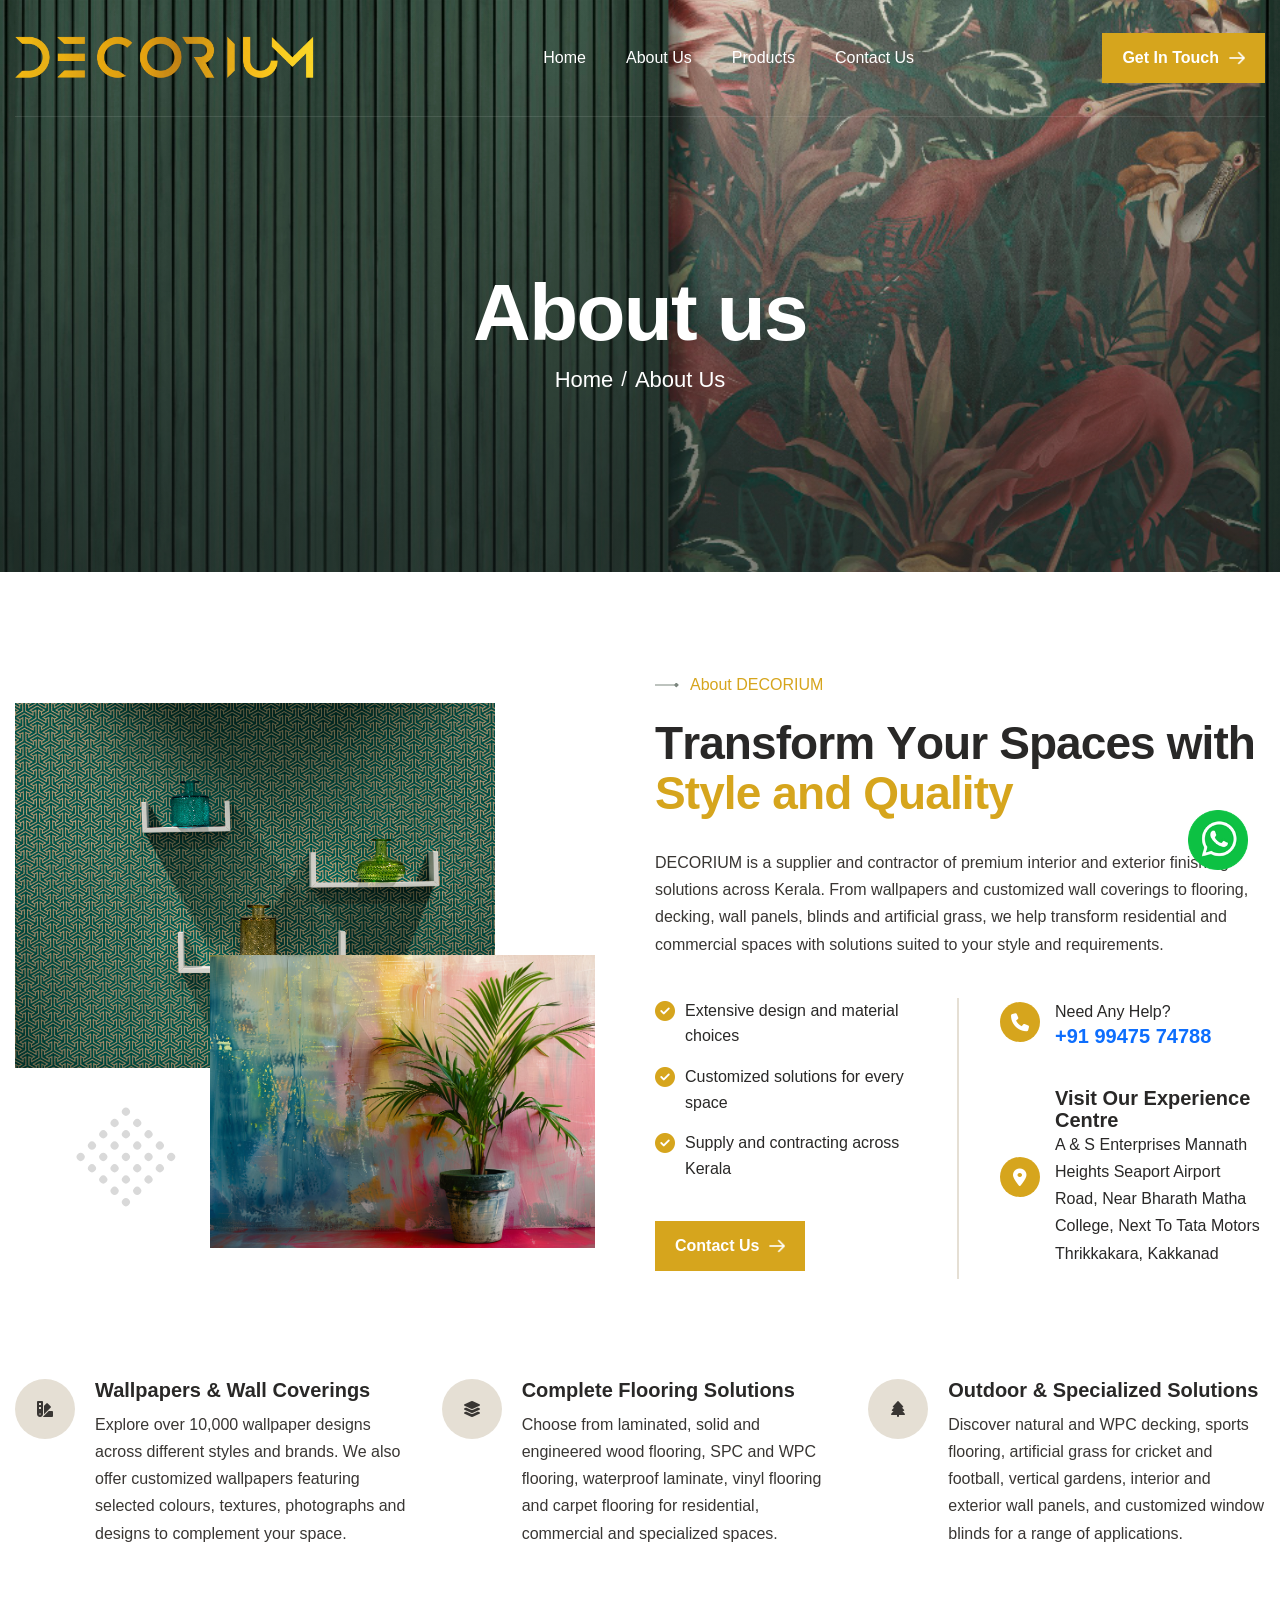
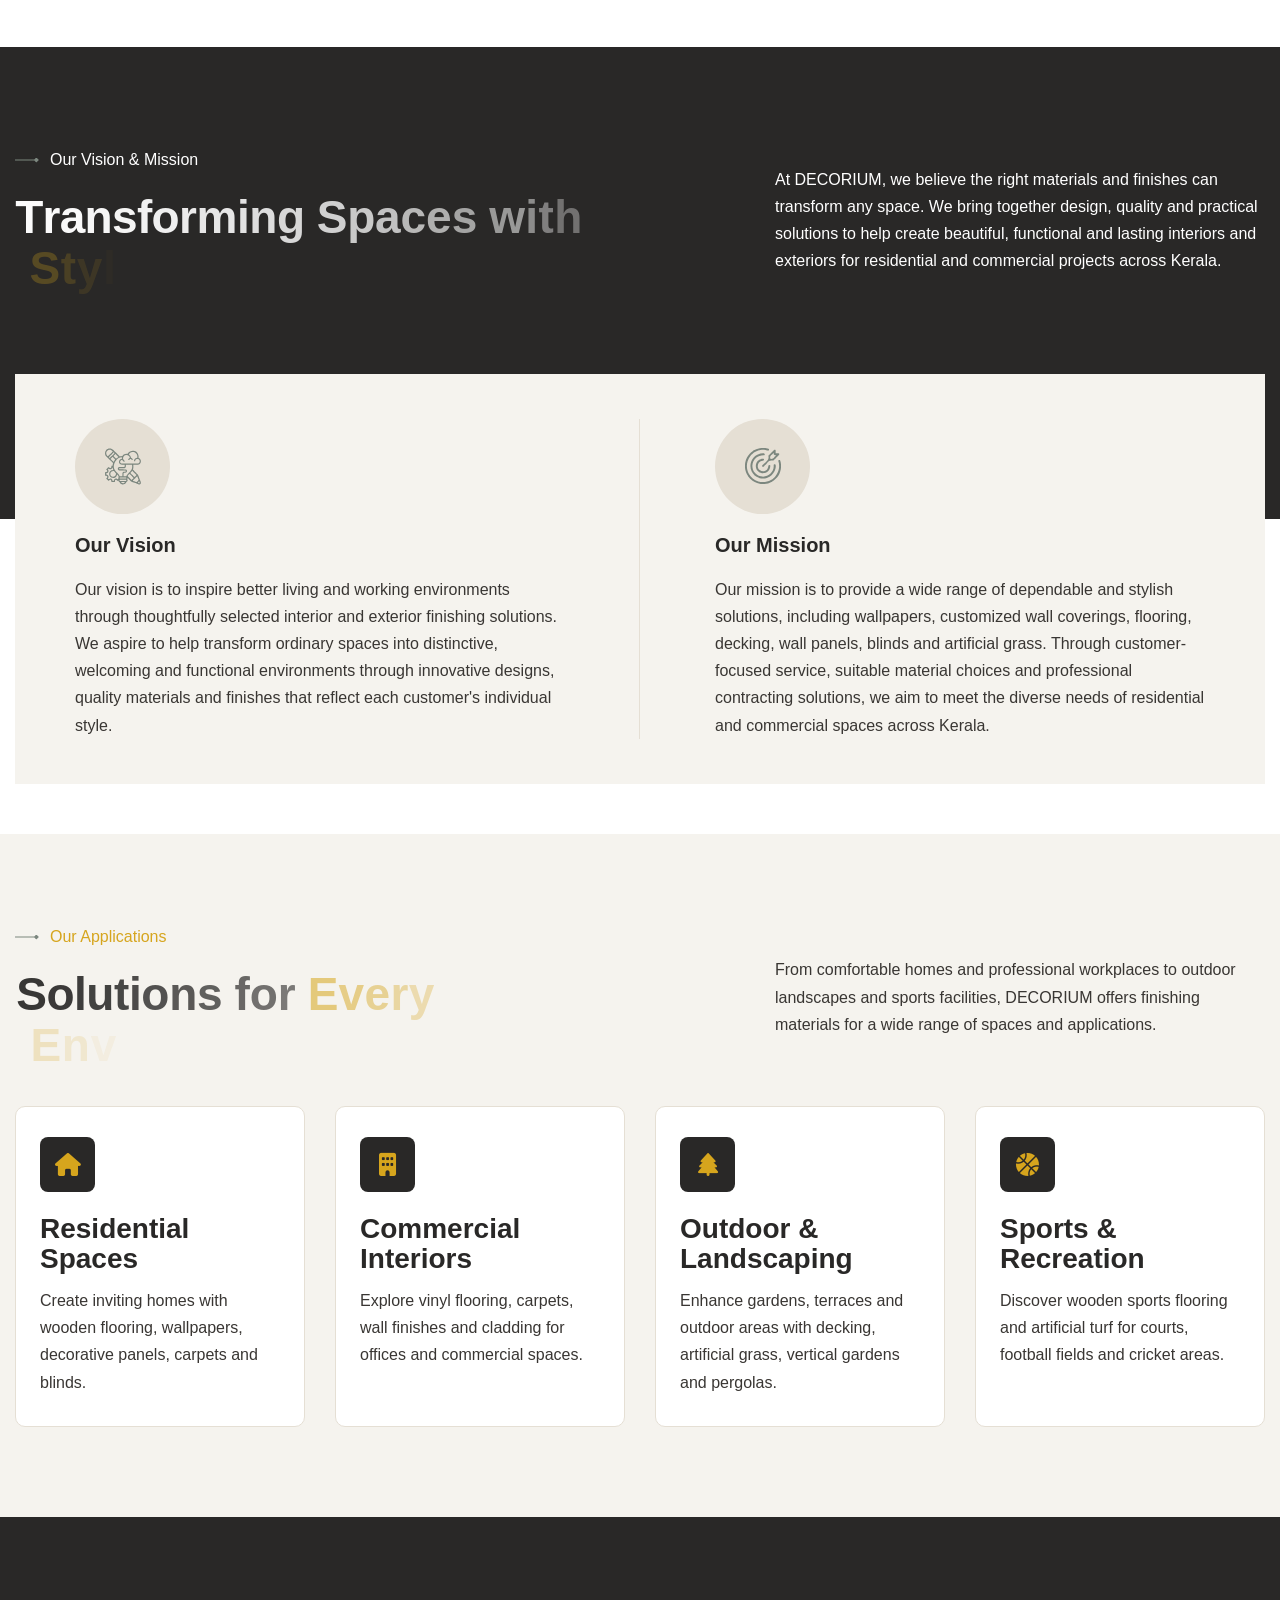
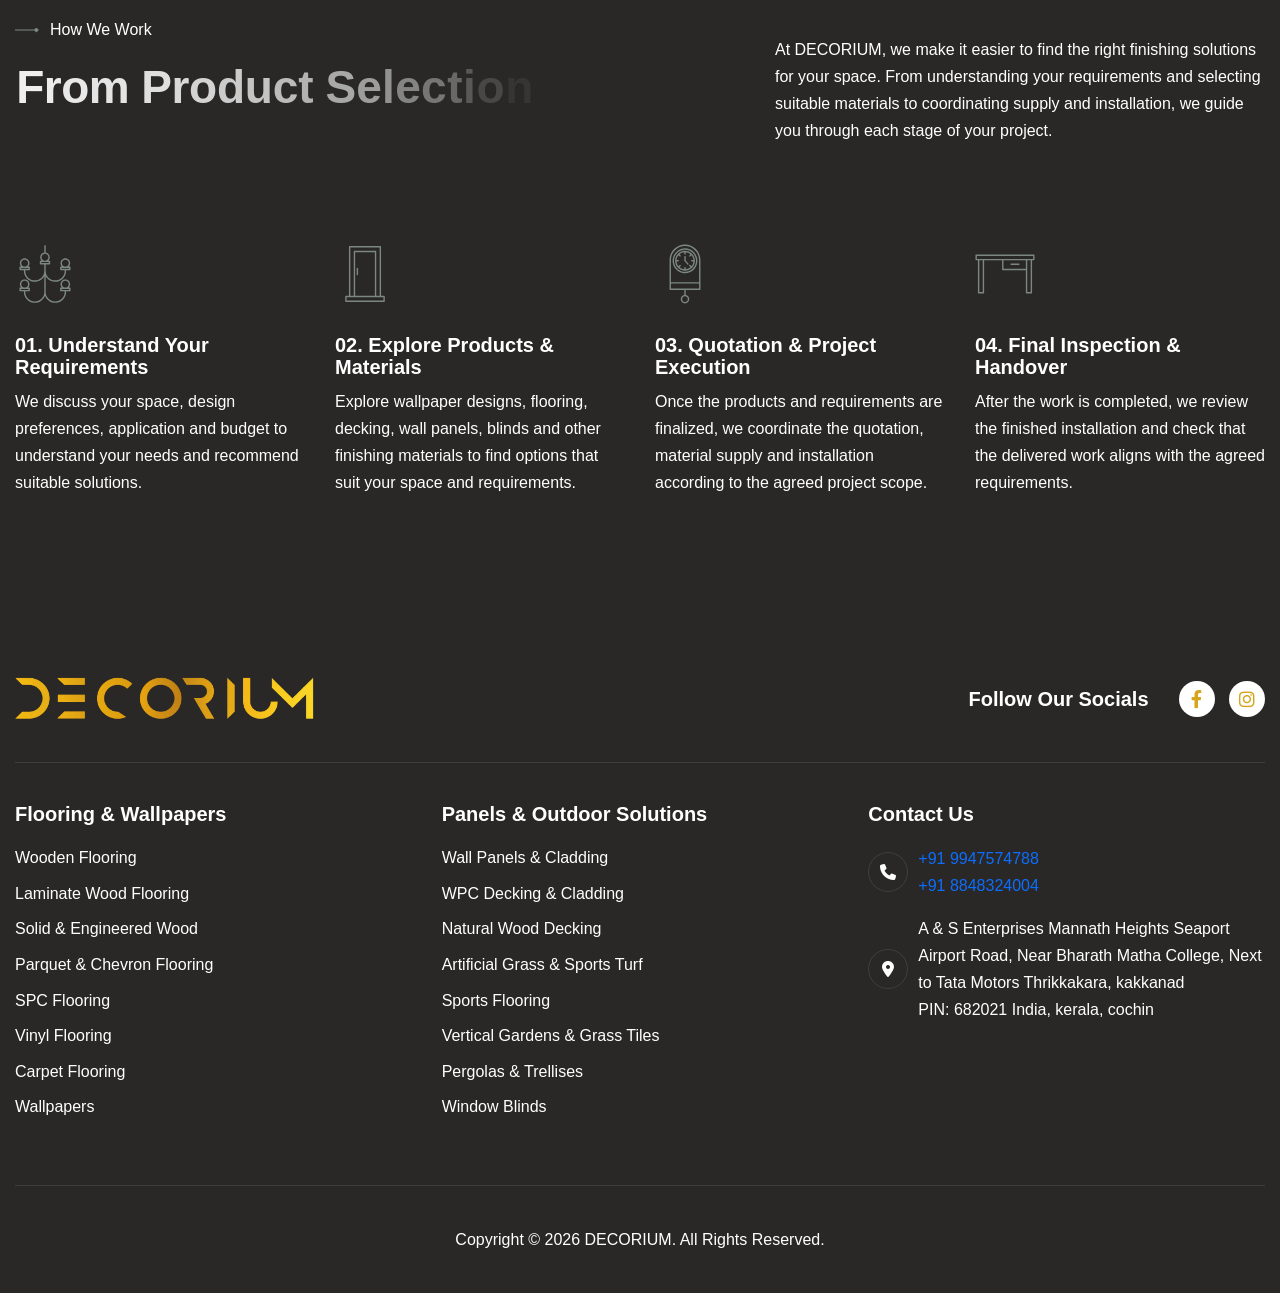
==== commit 0cc5c7ac: "updated images" ====
--- a/about.html
+++ b/about.html
@@ -45,7 +45,7 @@
 	<!-- Preloader End -->
 
     <!-- Header Start -->
-	<header class="main-header">
+	<header class="main-header active-sticky-header">
 		<div class="header-sticky">
 			<nav class="container">
 				<div class="navbar navbar-expand-lg">
@@ -412,6 +412,94 @@
     </div>
     <!-- Vision Mission End -->
 
+    <!-- Applications Across Spaces Start -->
+    <div class="applications-section">
+        <div class="container">
+
+            <div class="row section-row align-items-center">
+                <div class="col-lg-6">
+                    <div class="section-title">
+                        <h3 class="wow fadeInUp">Our Applications</h3>
+                        <h2 class="text-anime-style-2" data-cursor="-opaque">
+                            Solutions for <span>Every Environment</span>
+                        </h2>
+                    </div>
+                </div>
+
+                <div class="col-lg-6">
+                    <div class="section-title-content">
+                        <p class="wow fadeInUp" data-wow-delay="0.2s">
+                            From comfortable homes and professional workplaces to
+                            outdoor landscapes and sports facilities, DECORIUM
+                            offers finishing materials for a wide range of spaces
+                            and applications.
+                        </p>
+                    </div>
+                </div>
+            </div>
+
+            <div class="row">
+
+                <div class="col-lg-3 col-md-6">
+                    <div class="application-card wow fadeInUp">
+                        <div class="application-card-icon">
+                            <i class="fa-solid fa-house"></i>
+                        </div>
+                        <h3>Residential Spaces</h3>
+                        <p>
+                            Create inviting homes with wooden flooring,
+                            wallpapers, decorative panels, carpets and blinds.
+                        </p>
+                    </div>
+                </div>
+
+                <div class="col-lg-3 col-md-6">
+                    <div class="application-card wow fadeInUp"
+                        data-wow-delay="0.2s">
+                        <div class="application-card-icon">
+                            <i class="fa-solid fa-building"></i>
+                        </div>
+                        <h3>Commercial Interiors</h3>
+                        <p>
+                            Explore vinyl flooring, carpets, wall finishes
+                            and cladding for offices and commercial spaces.
+                        </p>
+                    </div>
+                </div>
+
+                <div class="col-lg-3 col-md-6">
+                    <div class="application-card wow fadeInUp"
+                        data-wow-delay="0.4s">
+                        <div class="application-card-icon">
+                            <i class="fa-solid fa-tree"></i>
+                        </div>
+                        <h3>Outdoor & Landscaping</h3>
+                        <p>
+                            Enhance gardens, terraces and outdoor areas with
+                            decking, artificial grass, vertical gardens and pergolas.
+                        </p>
+                    </div>
+                </div>
+
+                <div class="col-lg-3 col-md-6">
+                    <div class="application-card wow fadeInUp"
+                        data-wow-delay="0.6s">
+                        <div class="application-card-icon">
+                            <i class="fa-solid fa-basketball"></i>
+                        </div>
+                        <h3>Sports & Recreation</h3>
+                        <p>
+                            Discover wooden sports flooring and artificial
+                            turf for courts, football fields and cricket areas.
+                        </p>
+                    </div>
+                </div>
+
+            </div>
+        </div>
+    </div>
+    <!-- Applications Across Spaces End -->
+
     
     <!-- How We Work Start -->
     <div class="how-we-work">
@@ -566,13 +654,13 @@
 
                                     <ul>
                                         <li>
-                                            <a href="#"
+                                            <a href="https://www.facebook.com/share/1EggUhQKfu/" target="_blank"
                                             aria-label="Facebook">
                                                 <i class="fa-brands fa-facebook-f"></i>
                                             </a>
                                         </li>
                                         <li>
-                                            <a href="#"
+                                            <a href="https://www.instagram.com/decorium_flooring_wallpaper?exln=MWZzZ3AyNnR1Z2x2cQ==" target="_blank"
                                             aria-label="Instagram">
                                                 <i class="fa-brands fa-instagram"></i>
                                             </a>
@@ -771,6 +859,16 @@
         </div>
     </footer>
     <!-- Footer End -->
+
+    <div class="whatsapp">
+        <a href="https://wa.me/919947574788?text=Hi%20DECORIUM!%20%F0%9F%91%8B%20I%27m%20interested%20in%20your%20interior%20and%20exterior%20finishing%20solutions.%20I%27d%20like%20to%20know%20more%20about%20your%20products%2C%20designs%2C%20available%20options%2C%20and%20pricing.%20Could%20you%20please%20share%20more%20details%3F"
+        target="_blank"
+        rel="noopener noreferrer">
+            <img src="images/icon/whatsapp-logo1.png"
+                class="whatsapp-logo"
+                alt="Chat with DECORIUM on WhatsApp">
+        </a>
+    </div>
 
     <!-- Jquery Library File -->
     <script src="js/jquery-3.7.1.min.js"></script>
--- a/css/custom.css
+++ b/css/custom.css
@@ -1240,11 +1240,36 @@
     transition: all 0.3s ease-in-out;
 }
 
-.service-image img{
-	width: 100%;
-	object-fit: cover;
-	aspect-ratio: 1 / 1.36;
-	transition: all 0.4s ease-in-out;
+.service-image img {
+    width: 100%;
+    height: 320px;
+    aspect-ratio: auto;
+    object-fit: cover;
+    display: block;
+    transition: all 0.4s ease-in-out;
+}
+
+.service-image figure {
+    position: relative;
+    overflow: hidden;
+    margin: 0;
+}
+
+.service-image a {
+    display: block;
+    cursor: pointer;
+}
+
+@media (max-width: 991px) {
+    .service-image img {
+        height: 280px;
+    }
+}
+
+@media (max-width: 576px) {
+    .service-image img {
+        height: 300px;
+    }
 }
 
 .service-item:hover .service-image img{
@@ -2120,7 +2145,7 @@
 
 .page-header{
 	position: relative;
-	background: url('../images/page-header-bg.jpg');
+	background: url('../images/about/111112.jpg');
 	background-repeat: no-repeat;
 	background-position: center center;
 	background-size: cover;
@@ -4946,4 +4971,70 @@
         padding: 8px 12px;
         font-size: 13px;
     }
+}
+
+/* Applications Across Spaces */
+.applications-section {
+    padding: 90px 0;
+    background: var(--secondery-color);
+}
+
+.applications-section .section-row {
+    margin-bottom: 35px;
+}
+
+.application-card {
+    height: 100%;
+    padding: 30px 24px;
+    background: var(--white-color);
+    border: 1px solid var(--divider-color);
+    border-radius: 10px;
+    transition: transform .3s ease, box-shadow .3s ease;
+}
+
+.application-card:hover {
+    transform: translateY(-5px);
+    box-shadow: 0 12px 30px rgba(0, 0, 0, 0.08);
+}
+
+.application-card-icon {
+    width: 55px;
+    height: 55px;
+    margin-bottom: 22px;
+    display: flex;
+    align-items: center;
+    justify-content: center;
+    background: var(--primary-color);
+    color: var(--accent-color);
+    border-radius: 8px;
+    font-size: 23px;
+}
+
+.application-card h3 {
+    margin-bottom: 12px;
+}
+
+.application-card p {
+    margin-bottom: 0;
+}
+
+@media (max-width: 991px) {
+    .applications-section {
+        padding: 60px 0;
+    }
+
+    .application-card {
+        margin-bottom: 24px;
+    }
+}
+
+.whatsapp {
+  position: fixed;
+  bottom: 30px;
+  right: 32px;
+  z-index: 999;
+}
+
+.whatsapp-logo {
+  max-width: 60px;
 }
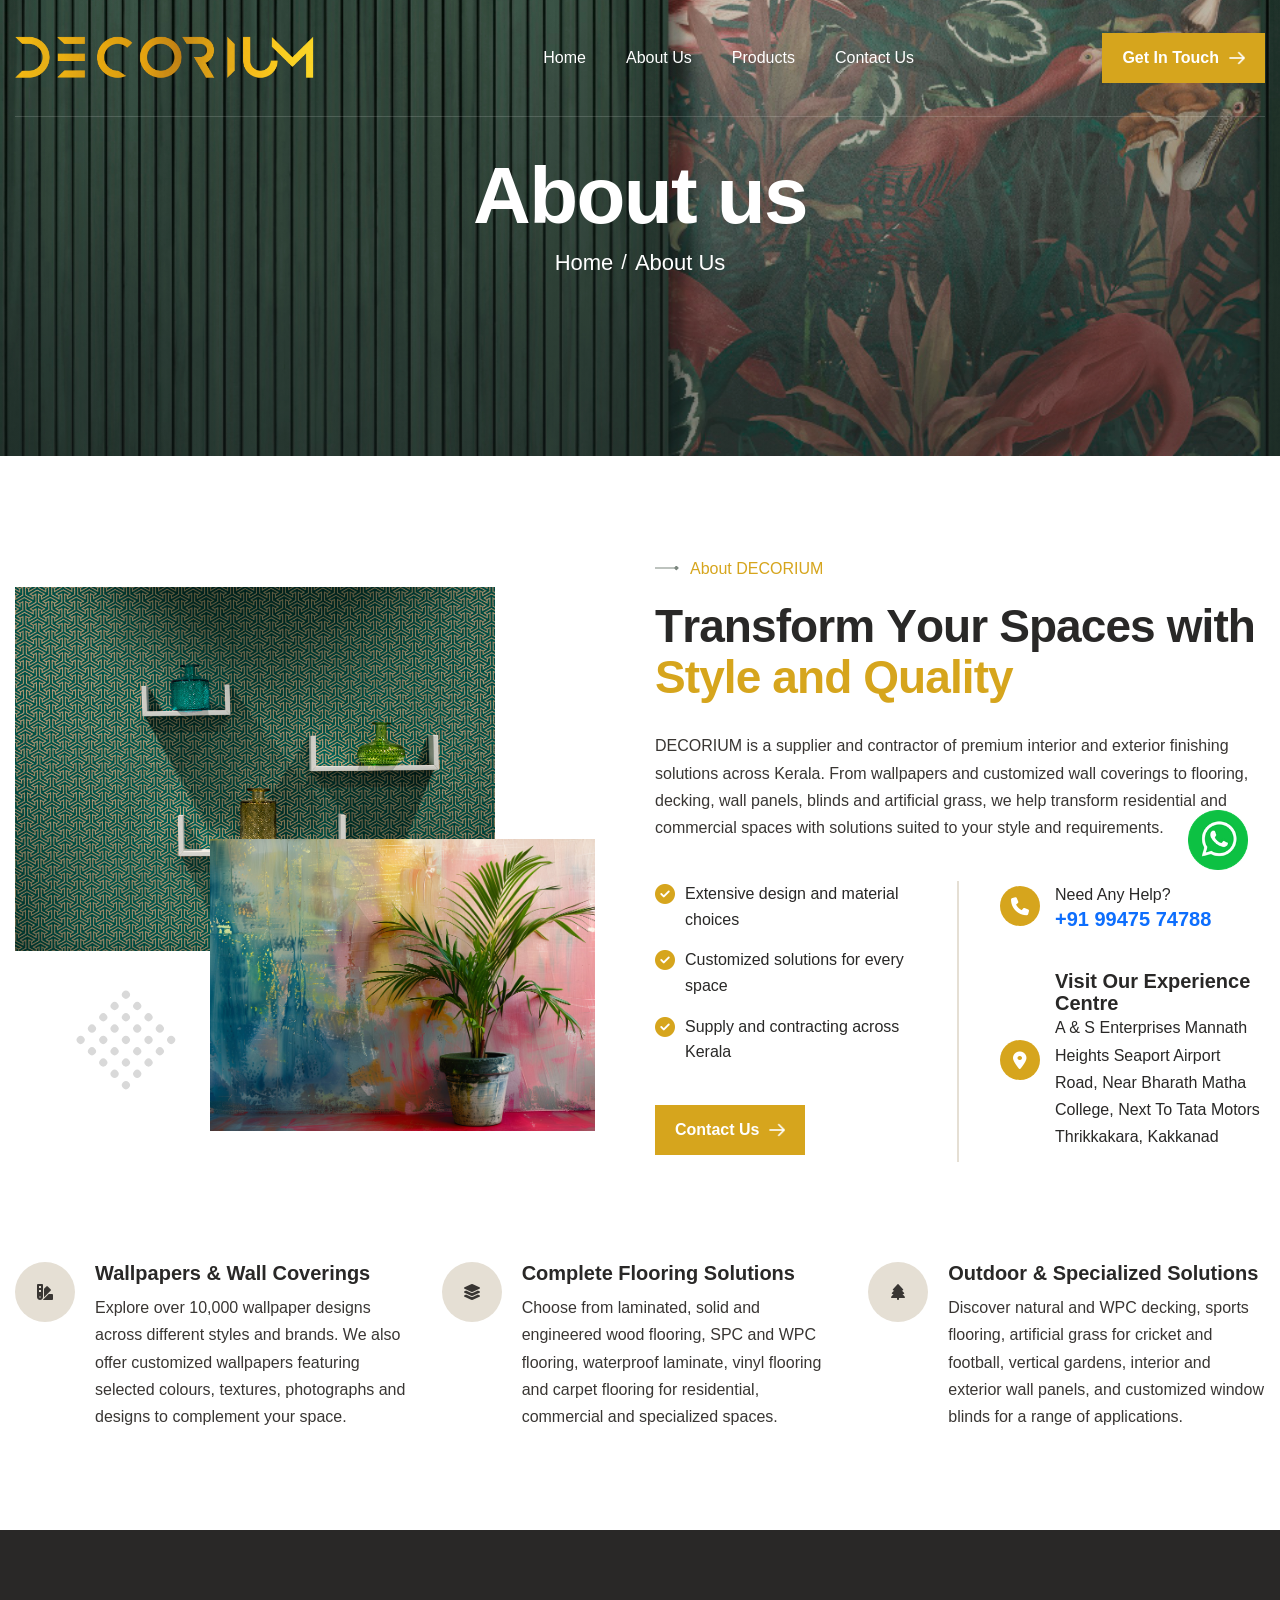
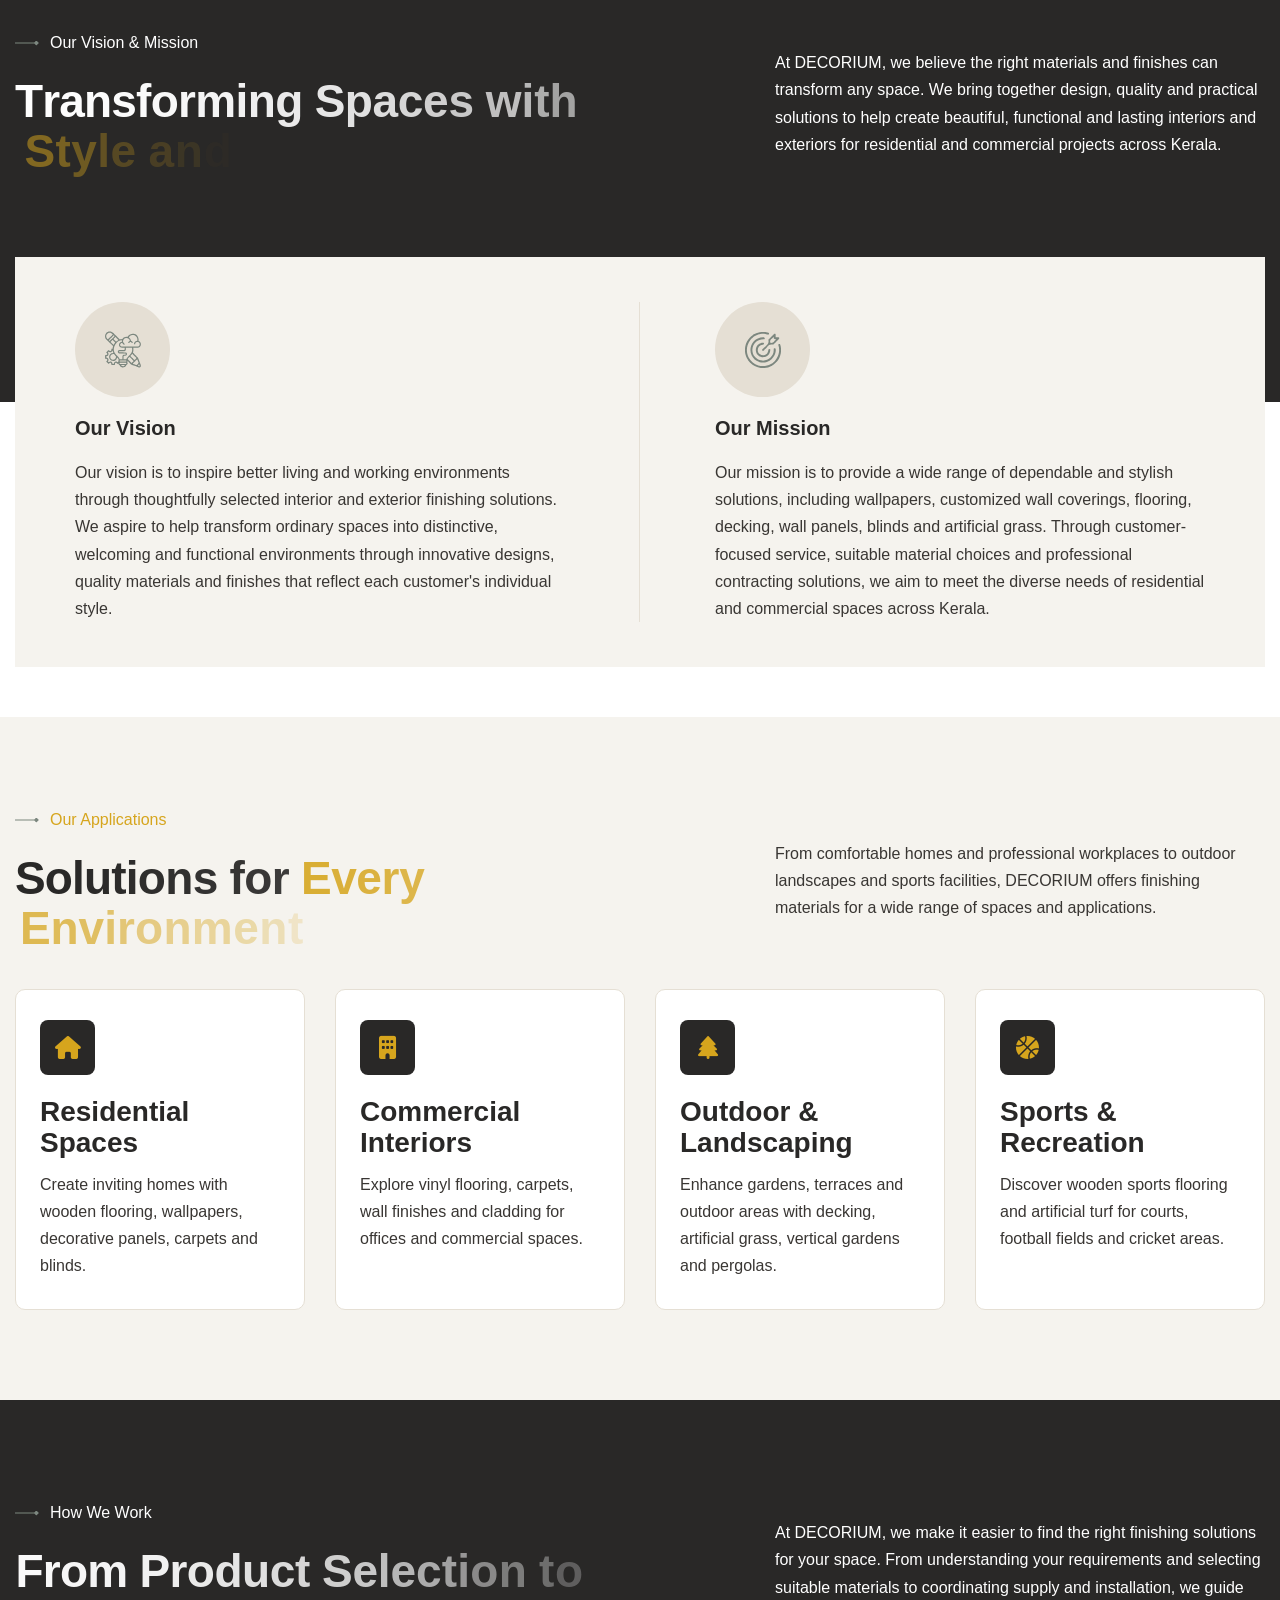
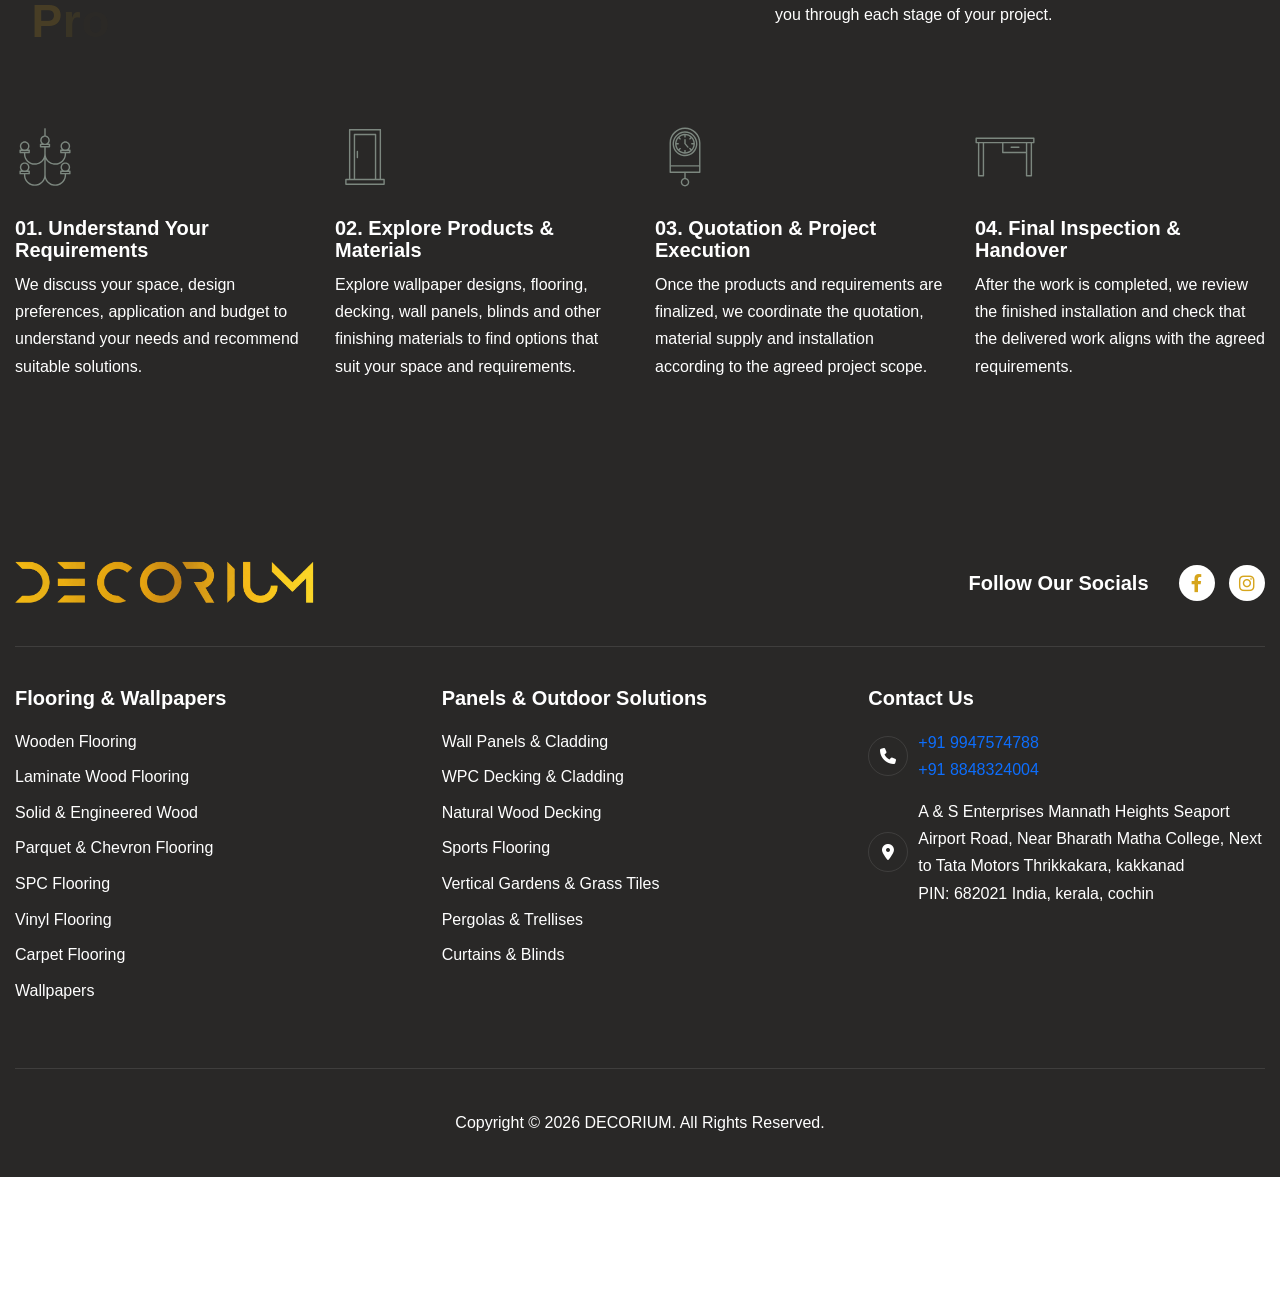
==== commit fa1a38bd: "added product images" ====
--- a/about.html
+++ b/about.html
@@ -747,11 +747,11 @@
                                     Natural Wood Decking
                                 </a>
                             </li>
-                            <li>
+                            <!-- <li>
                                 <a href="products.html">
                                     Artificial Grass &amp; Sports Turf
                                 </a>
-                            </li>
+                            </li> -->
                             <li>
                                 <a href="products.html">
                                     Sports Flooring
@@ -769,7 +769,7 @@
                             </li>
                             <li>
                                 <a href="products.html">
-                                    Window Blinds
+                                    Curtains &amp; Blinds
                                 </a>
                             </li>
                         </ul>
--- a/css/custom.css
+++ b/css/custom.css
@@ -5037,4 +5037,522 @@
 
 .whatsapp-logo {
   max-width: 60px;
+}
+
+/* Hero Slider */
+.hero-slider-layout {
+    position: relative;
+    overflow: hidden;
+}
+
+.hero-slider-layout .swiper-slide {
+    height: auto;
+}
+
+.hero-slider-layout .hero {
+    min-height: 650px;
+    height: 100%;
+    display: flex;
+    align-items: center;
+    padding: 100px 0;
+    background-position: center;
+    background-size: cover;
+    background-repeat: no-repeat;
+}
+
+.hero-slide-wood {
+    background-image: url("../images/about/2170.jpg");
+}
+
+.hero-slide-wallpaper {
+    background-image: url("../images/about/111112.jpg");
+}
+
+.hero-slide-blinds {
+    background-image: url("../images/hero-curtains-blinds.jpg");
+}
+
+.hero-slider-layout .section-title h1,
+.hero-slider-layout .section-title p,
+.hero-slider-layout .section-title h3 {
+    color: var(--white-color);
+}
+
+.hero-slider-layout .section-title h1 span {
+    color: var(--accent-color);
+}
+
+.hero-slider-layout .hero-content {
+    max-width: 850px;
+}
+
+/* Pagination */
+.hero-slider-layout .hero-pagination {
+    position: absolute;
+    bottom: 30px;
+    left: 0;
+    right: 0;
+    z-index: 5;
+    text-align: center;
+}
+
+.hero-slider-layout .swiper-pagination-bullet {
+    width: 10px;
+    height: 10px;
+    margin: 0 6px;
+    background: var(--white-color);
+    opacity: 0.6;
+}
+
+.hero-slider-layout .swiper-pagination-bullet-active {
+    background: var(--accent-color);
+    opacity: 1;
+}
+
+/* Navigation */
+.hero-slider-layout .hero-slider-prev,
+.hero-slider-layout .hero-slider-next {
+    position: absolute;
+    top: 50%;
+    z-index: 5;
+    transform: translateY(-50%);
+    width: 45px;
+    height: 45px;
+    display: flex;
+    align-items: center;
+    justify-content: center;
+    color: var(--white-color);
+    background: var(--primary-color);
+    border-radius: 50%;
+    cursor: pointer;
+}
+
+.hero-slider-layout .hero-slider-prev {
+    left: 25px;
+}
+
+.hero-slider-layout .hero-slider-next {
+    right: 25px;
+}
+
+@media (max-width: 767px) {
+    .hero-slider-layout .hero {
+        min-height: 560px;
+        padding: 80px 0;
+    }
+
+    .hero-slider-layout .hero-content {
+        max-width: 100%;
+    }
+
+    .hero-slider-layout .hero-slider-prev,
+    .hero-slider-layout .hero-slider-next {
+        display: none;
+    }
+}
+
+/* DECORIUM - Hero Slider spacing fix */
+.hero-slider-layout {
+    position: relative;
+    width: 100%;
+    margin-top: 0 !important;
+    padding: 0 !important;
+    overflow: hidden;
+}
+
+/* Your actual slide elements */
+.hero-slider-layout .swiper-slide {
+    position: relative;
+    min-height: 590px;
+    height: auto;
+    padding: 100px 0 110px;
+    display: flex;
+    align-items: center;
+    box-sizing: border-box;
+}
+
+/* Background image layer */
+.hero-slider-layout .hero-slider-image {
+    position: absolute;
+    inset: 0;
+    z-index: 0;
+}
+
+.hero-slider-layout .hero-slider-image img {
+    display: block;
+    width: 100%;
+    height: 100%;
+    object-fit: cover;
+}
+
+/* Dark overlay */
+.hero-slider-layout .swiper-slide::before {
+    content: "";
+    position: absolute;
+    inset: 0;
+    background: linear-gradient(
+        90deg,
+        rgba(0, 0, 0, 0.65),
+        rgba(0, 0, 0, 0.15)
+    );
+    z-index: 1;
+}
+
+/* Text above image and overlay */
+.hero-slider-layout .hero-content {
+    position: relative;
+    z-index: 2;
+    width: 100%;
+}
+
+.hero-slider-layout .hero-content .section-title h1,
+.hero-slider-layout .hero-content .section-title h3,
+.hero-slider-layout .hero-content .section-title p {
+    color: #fff;
+}
+
+/* Pagination and arrows stay above slide content */
+.hero-slider-layout .hero-pagination,
+.hero-slider-layout .hero-slider-prev,
+.hero-slider-layout .hero-slider-next {
+    z-index: 5;
+}
+
+@media (max-width: 767px) {
+    .hero-slider-layout .swiper-slide {
+        min-height: 560px;
+        padding: 90px 0 100px;
+    }
+
+    .hero-slider-layout .hero-content .section-title h1 {
+        font-size: 42px;
+    }
+
+    .hero-slider-layout .hero-content .section-title p {
+        font-size: 17px;
+    }
+}
+
+/* =====================================
+   DECORIUM Hero Slider - Layout Fix
+===================================== */
+
+.hero-slider-layout {
+    width: 100%;
+    position: relative;
+    overflow: hidden;
+    background: #292827;
+}
+
+.hero-slider-layout .swiper,
+.hero-slider-layout .swiper-wrapper {
+    width: 100%;
+    height: auto;
+}
+
+.hero-slider-layout .swiper-slide {
+    position: relative;
+    width: 100%;
+    height: auto;
+    overflow: hidden;
+}
+
+/* Make the inner hero fill the entire slide */
+.hero-slider-layout .swiper-slide > .hero {
+    position: relative;
+    width: 100%;
+    min-height: 650px;
+    height: 100%;
+    padding: 110px 0 120px;
+    margin: 0;
+    box-sizing: border-box;
+
+    background-size: cover !important;
+    background-position: center center !important;
+    background-repeat: no-repeat !important;
+
+    display: flex;
+    align-items: center;
+}
+
+/* Individual slide backgrounds */
+.hero-slider-layout .hero-slide-wood {
+    background-image: url("../images/about/s2.webp") !important;
+}
+
+.hero-slider-layout .hero-slide-wallpaper {
+    background-image: url("../images/about/111112.jpg") !important;
+}
+
+.hero-slider-layout .hero-slide-blinds {
+    background-image: url("../images/about/s1.webp") !important;
+}
+
+/* Dark overlay across the full image */
+.hero-slider-layout .swiper-slide > .hero::before {
+    content: "";
+    position: absolute;
+    inset: 0;
+    z-index: 0;
+    background: linear-gradient(
+        90deg,
+        rgba(0, 0, 0, 0.65) 0%,
+        rgba(0, 0, 0, 0.25) 100%
+    );
+}
+
+/* Keep content above the overlay */
+.hero-slider-layout .hero > .container {
+    position: relative;
+    z-index: 1;
+    width: 100%;
+}
+
+.hero-slider-layout .hero-content {
+    max-width: 850px;
+}
+
+.hero-slider-layout .hero-content h1,
+.hero-slider-layout .hero-content h3,
+.hero-slider-layout .hero-content p {
+    color: #fff;
+}
+
+/* Slider controls */
+.hero-slider-layout .hero-pagination {
+    position: absolute;
+    bottom: 25px;
+    left: 0;
+    width: 100%;
+    z-index: 5;
+    text-align: center;
+}
+
+.hero-slider-layout .hero-slider-prev,
+.hero-slider-layout .hero-slider-next {
+    z-index: 5;
+}
+
+@media (max-width: 767px) {
+    .hero-slider-layout .swiper-slide > .hero {
+        min-height: 600px;
+        padding: 90px 0 100px;
+    }
+
+    .hero-slider-layout .hero-content {
+        max-width: 100%;
+    }
+
+    .hero-slider-layout .hero-content h1 {
+        font-size: 42px;
+    }
+}
+
+/* DECORIUM - Remove black gaps around hero slider */
+
+.hero-slider-layout {
+    margin: 0 !important;
+    padding: 0 !important;
+    background: transparent !important;
+    overflow: hidden;
+}
+
+.hero-slider-layout .swiper {
+    margin: 0 !important;
+    padding: 0 !important;
+    overflow: hidden;
+}
+
+.hero-slider-layout .swiper-wrapper {
+    align-items: stretch;
+}
+
+.hero-slider-layout .swiper-slide {
+    margin: 0 !important;
+    padding: 0 !important;
+    height: auto;
+    background: transparent;
+}
+
+/* Remove the original template hero spacing */
+.hero-slider-layout .swiper-slide > .hero {
+    margin: 0 !important;
+    min-height: 650px;
+    height: 650px;
+    padding: 0 !important;
+    background-size: cover !important;
+    background-position: center center !important;
+    background-repeat: no-repeat !important;
+    display: flex;
+    align-items: center;
+}
+
+/* Preserve comfortable spacing around the text */
+.hero-slider-layout .swiper-slide > .hero > .container {
+    padding-top: 70px;
+    padding-bottom: 70px;
+}
+
+/* Ensure no extra top/bottom pseudo-element creates a gap */
+.hero-slider-layout .swiper-slide > .hero::after {
+    display: none;
+}
+
+@media (max-width: 767px) {
+    .hero-slider-layout .swiper-slide > .hero {
+        height: 600px;
+        min-height: 600px;
+    }
+}
+
+
+/* DECORIUM: Transparent header over the hero section */
+header.main-header {
+    position: absolute;
+    top: 0;
+    left: 0;
+    right: 0;
+    width: 100%;
+    z-index: 100;
+    background: transparent !important;
+}
+
+header.main-header .header-sticky {
+    background: transparent !important;
+    box-shadow: none;
+}
+
+header.main-header .navbar {
+    background: transparent !important;
+    border-bottom: 1px solid rgba(255, 255, 255, 0.15);
+}
+
+/* Keep navigation visible over the hero image */
+header.main-header .main-menu ul li a {
+    color: #FFFFFF;
+}
+
+header.main-header .main-menu ul li a:hover,
+header.main-header .main-menu ul li a:focus {
+    color: var(--accent-color);
+}
+
+/* Preserve the transparent header when sticky */
+header.main-header .header-sticky.active {
+    position: fixed;
+    top: 0;
+    left: 0;
+    right: 0;
+    background: rgba(41, 40, 39, 0.96) !important;
+    backdrop-filter: blur(10px);
+    border-bottom: 1px solid rgba(255, 255, 255, 0.12);
+}
+
+/* Prevent the sticky header from showing as a white bar */
+header.main-header .header-sticky.active .navbar {
+    background: transparent !important;
+    border-bottom: none;
+}
+
+/* DECORIUM hero slider - final height adjustment */
+.hero-slider-layout {
+    position: relative;
+    overflow: hidden;
+    margin: 0;
+    padding: 0;
+}
+
+.hero-slider-layout .swiper,
+.hero-slider-layout .swiper-wrapper,
+.hero-slider-layout .swiper-slide {
+    height: 100%;
+}
+
+.hero-slider-layout .hero {
+    position: relative;
+    display: flex;
+    align-items: center;
+    height: 710px;
+    min-height: 0;
+    padding: 130px 0 80px;
+    margin: 0;
+    box-sizing: border-box;
+    background-size: cover;
+    background-position: center center;
+    background-repeat: no-repeat;
+}
+
+/* Ensure the transparent header overlays the hero */
+.main-header {
+    position: absolute;
+    top: 0;
+    left: 0;
+    right: 0;
+    width: 100%;
+    z-index: 1000;
+    background: transparent;
+}
+
+.main-header .header-sticky {
+    background: transparent;
+}
+
+/* Keep slide content above the background */
+.hero-slider-layout .hero-content {
+    position: relative;
+    z-index: 2;
+}
+
+/* Tablet */
+@media (max-width: 991px) {
+    .hero-slider-layout .hero {
+        height: 680px;
+        padding: 140px 0 80px;
+    }
+}
+
+/* Mobile */
+@media (max-width: 576px) {
+    .hero-slider-layout .hero {
+        height: auto;
+        min-height: 650px;
+        padding: 130px 0 90px;
+    }
+}
+
+/* DECORIUM Hero Slider Height */
+.hero-slider-layout .swiper-slide .hero {
+    height: 850px !important;
+    min-height: 850px !important;
+    padding: 170px 0 100px !important;
+    margin-top: 0 !important;
+    box-sizing: border-box;
+}
+
+/* Keep hero content above the background overlay */
+.hero-slider-layout .swiper-slide .hero::before {
+    z-index: 0;
+}
+
+.hero-slider-layout .swiper-slide .hero .container {
+    position: relative;
+    z-index: 2;
+}
+
+/* Tablet */
+@media (max-width: 991px) {
+    .hero-slider-layout .swiper-slide .hero {
+        height: 760px !important;
+        min-height: 760px !important;
+        padding: 150px 0 80px !important;
+    }
+}
+
+/* Mobile */
+@media (max-width: 576px) {
+    .hero-slider-layout .swiper-slide .hero {
+        height: auto !important;
+        min-height: 700px !important;
+        padding: 130px 0 80px !important;
+    }
 }
